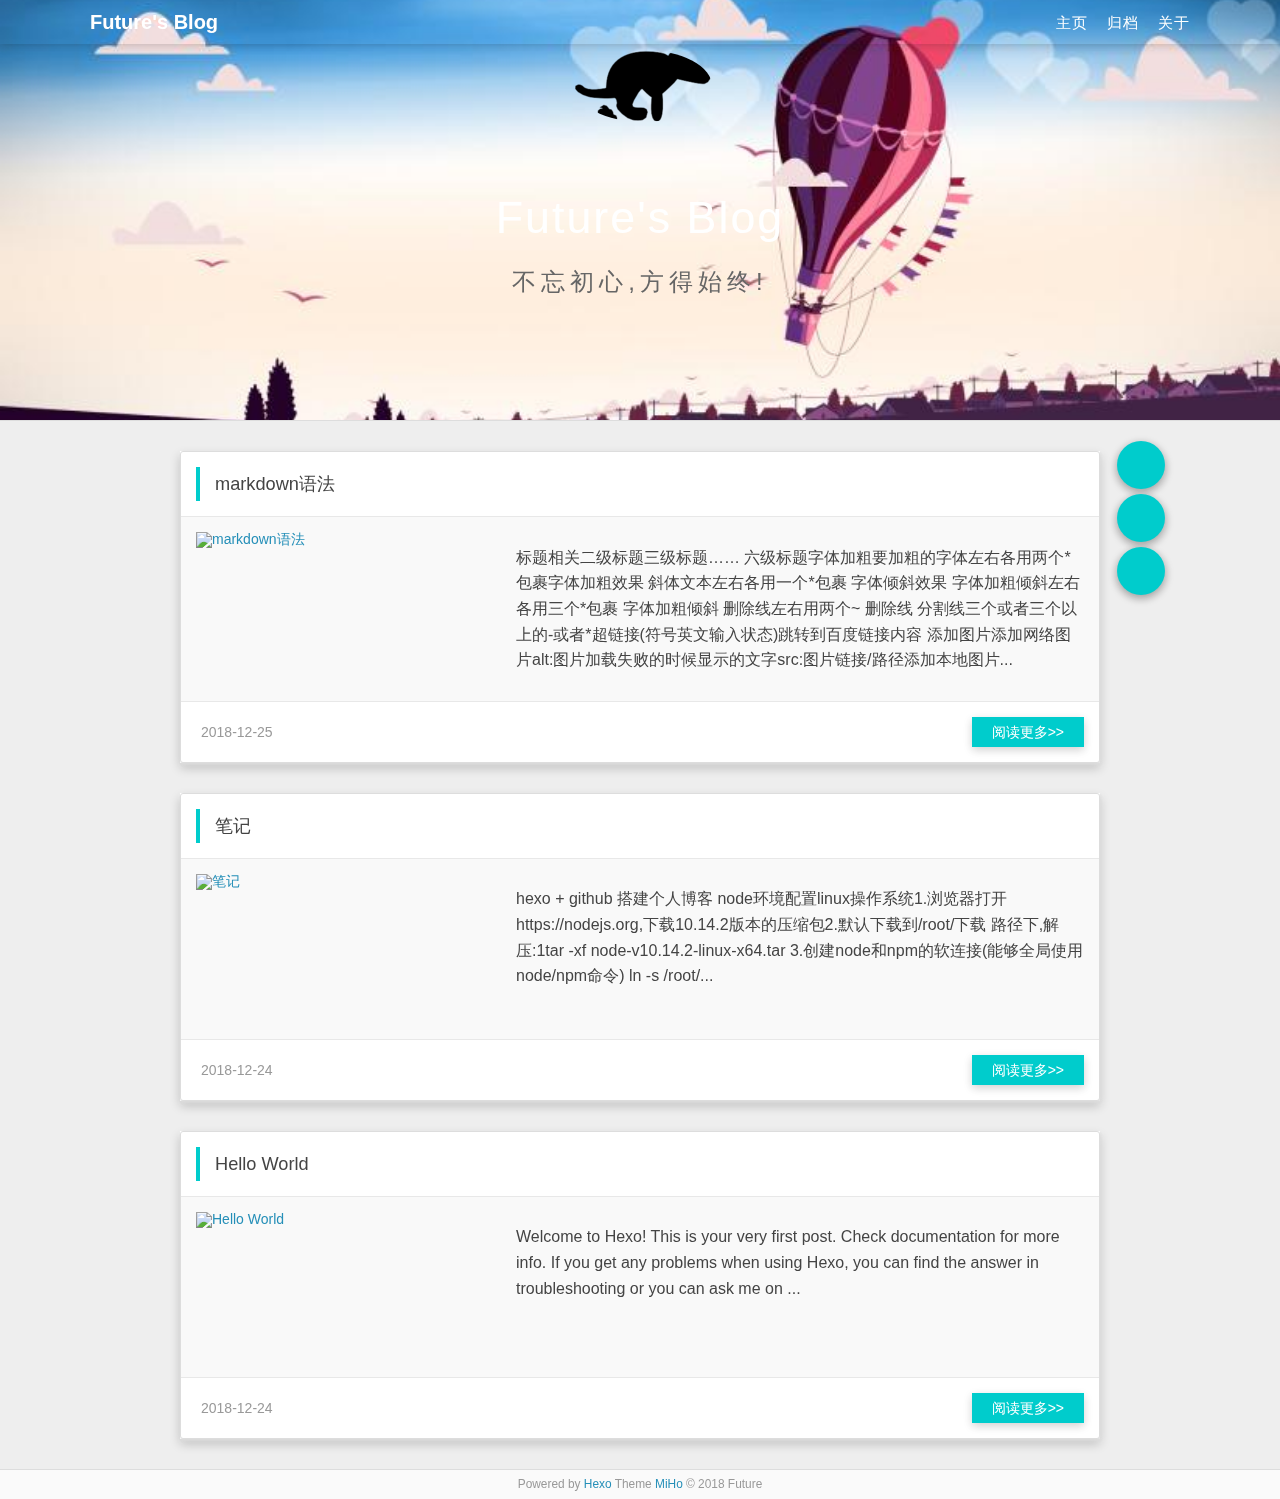
==== index.html @ 534ab24c "Site updated: 2018-12-25 15:49:04" ====
<!DOCTYPE html>
<html>
<head><meta name="generator" content="Hexo 3.8.0">
  <meta charset="utf-8">
  
  <title>Future的博客</title>
  <meta name="viewport" content="width=device-width, initial-scale=1, maximum-scale=1">
  
    <meta name="keywords" content="Future's Blog">
  
  <meta property="og:type" content="website">
<meta property="og:title" content="Future的博客">
<meta property="og:url" content="http://yoursite.com/index.html">
<meta property="og:site_name" content="Future的博客">
<meta property="og:locale" content="zh-CN">
<meta name="twitter:card" content="summary">
<meta name="twitter:title" content="Future的博客">
  
  
    <link rel="icon" href="/favicon.ico">
  
  <link href="//cdn.bootcss.com/font-awesome/4.7.0/css/font-awesome.min.css" rel="stylesheet" type="text/css">
  <link rel="stylesheet" href="/css/style.css">
  <script src="/js/pace.min.js"></script>
  

  
  

</head>
</html>
<body>
  <div id="container">
      <header id="header">
    <div id="banner"></div>
    <div id="header-outer">
        <div id="header-menu" class="header-menu-pos animated">
            <div class="header-menu-container">
                <a href="/" class="left">
                    <span class="site-title">Future&#39;s Blog</span>
                </a>
                <nav id="header-menu-nav" class="right">
                    
                    <a href="/">
                        <i class="fa fa-home"></i>
                        <span>主页</span>
                    </a>
                    
                    <a href="/archives">
                        <i class="fa fa-archive"></i>
                        <span>归档</span>
                    </a>
                    
                    <a href="/about">
                        <i class="fa fa-user"></i>
                        <span>关于</span>
                    </a>
                    
                </nav>
                <a class="mobile-header-menu-button">
                    <i class="fa fa-bars"></i>
                </a>
            </div>
        </div>
        <div id="header-row">
            <div id="logo">
                <a href="/">
                    <img src="/images/logo.png" alt="logo">
                </a>
            </div>
            <div class="header-info">
                <div id="header-title">
                    
                    <h2>
                        Future&#39;s Blog
                    </h2>
                    
                </div>
                <div id="header-description">
                    
                    <h3>
                        不忘初心,方得始终!
                    </h3>
                    
                </div>
            </div>
            <nav class="header-nav">
                <div class="social">
                    
                        <a title="Future" target="_blank" href="//Future.com">
                            <i class="fa fa-home fa-2x"></i></a>
                    
                        <a title="Github" target="_blank" href="//github.com/wongminho">
                            <i class="fa fa-github fa-2x"></i></a>
                    
                        <a title="Weibo" target="_blank" href="//weibo.com/WongMinHo">
                            <i class="fa fa-weibo fa-2x"></i></a>
                    
                        <a title="Twitter" target="_blank" href="//twitter.com/huangminhow">
                            <i class="fa fa-twitter fa-2x"></i></a>
                    
                </div>
            </nav>
        </div>
    </div>
</header>
      <div class="outer">
        <section id="main" class="body-wrap">
  
    <article id="post-markdown语法" class="article article-type-post" itemscope="" itemprop="blogPost">
  <div class="article-inner">
    
      <header class="article-header">
        
  
    <h1 itemprop="name">
      <a class="article-title" href="/2018/12/25/markdown语法/" target="_blank">markdown语法</a>
    </h1>
  

          
      </header>
    
    <div class="article-entry " itemprop="articleBody">
      
        <div class="article-img">
            <a href="/2018/12/25/markdown语法/" target="_blank">
                
                <img src="http://yoursite.com/images/banner.jpg" alt="markdown语法" title="markdown语法">
                
            </a>
        </div>
        <div class="article-feed">
            <p>
                标题相关二级标题三级标题……
六级标题字体加粗要加粗的字体左右各用两个*包裹字体加粗效果
斜体文本左右各用一个*包裹
字体倾斜效果
字体加粗倾斜左右各用三个*包裹
字体加粗倾斜
删除线左右用两个~
删除线
分割线三个或者三个以上的-或者*超链接(符号英文输入状态)跳转到百度链接内容
添加图片添加网络图片alt:图片加载失败的时候显示的文字src:图片链接/路径添加本地图片...
            </p>
        </div>
      
        
    </div>
    <footer class="article-footer">
        
        <ul class="article-footer-menu">
            
                <li><i class="fa fa-calendar"></i>2018-12-25</li>
            
            
        </ul>
        
            <a href="/2018/12/25/markdown语法/#more" class="article-more-link" target="_blank">阅读更多&gt;&gt;</a>
        
    </footer>
  </div>
</article>


  
    <article id="post-笔记" class="article article-type-post" itemscope="" itemprop="blogPost">
  <div class="article-inner">
    
      <header class="article-header">
        
  
    <h1 itemprop="name">
      <a class="article-title" href="/2018/12/24/笔记/" target="_blank">笔记</a>
    </h1>
  

          
      </header>
    
    <div class="article-entry " itemprop="articleBody">
      
        <div class="article-img">
            <a href="/2018/12/24/笔记/" target="_blank">
                
                <img src="http://yoursite.com/images/banner.jpg" alt="笔记" title="笔记">
                
            </a>
        </div>
        <div class="article-feed">
            <p>
                hexo + github 搭建个人博客
node环境配置linux操作系统1.浏览器打开https://nodejs.org,下载10.14.2版本的压缩包2.默认下载到/root/下载 路径下,解压:1tar -xf node-v10.14.2-linux-x64.tar
3.创建node和npm的软连接(能够全局使用node/npm命令)  ln -s /root/...
            </p>
        </div>
      
        
    </div>
    <footer class="article-footer">
        
        <ul class="article-footer-menu">
            
                <li><i class="fa fa-calendar"></i>2018-12-24</li>
            
            
        </ul>
        
            <a href="/2018/12/24/笔记/#more" class="article-more-link" target="_blank">阅读更多&gt;&gt;</a>
        
    </footer>
  </div>
</article>


  
    <article id="post-hello-world" class="article article-type-post" itemscope="" itemprop="blogPost">
  <div class="article-inner">
    
      <header class="article-header">
        
  
    <h1 itemprop="name">
      <a class="article-title" href="/2018/12/24/hello-world/" target="_blank">Hello World</a>
    </h1>
  

          
      </header>
    
    <div class="article-entry " itemprop="articleBody">
      
        <div class="article-img">
            <a href="/2018/12/24/hello-world/" target="_blank">
                
                <img src="http://yoursite.com/images/banner.jpg" alt="Hello World" title="Hello World">
                
            </a>
        </div>
        <div class="article-feed">
            <p>
                Welcome to Hexo! This is your very first post. Check documentation for more info. If you get any problems when using Hexo, you can find the answer in troubleshooting or you can ask me on ...
            </p>
        </div>
      
        
    </div>
    <footer class="article-footer">
        
        <ul class="article-footer-menu">
            
                <li><i class="fa fa-calendar"></i>2018-12-24</li>
            
            
        </ul>
        
            <a href="/2018/12/24/hello-world/#more" class="article-more-link" target="_blank">阅读更多&gt;&gt;</a>
        
    </footer>
  </div>
</article>


  

</section>
        
      </div>
      <footer id="footer">
  <div class="outer">
    <div id="footer-info" class="inner">
      
<p>
    <span id="busuanzi_container_site_uv" style="display:none">
        总访客数：<span id="busuanzi_value_site_uv"></span>
    </span>
    <span id="busuanzi_container_site_pv" style="display:none">
        总访问量：<span id="busuanzi_value_site_pv"></span>
    </span>
</p>


      <p>
        Powered by  <a href="http://hexo.io/" target="_blank">Hexo</a>
        Theme <a href="//github.com/wongminho/hexo-theme-miho" target="_blank">MiHo</a>
      &copy; 2018 Future<br>
      </p>
    </div>
  </div>
</footer>
    <script async src="//busuanzi.ibruce.info/busuanzi/2.3/busuanzi.pure.mini.js"></script>
<script src="//cdn.bootcss.com/jquery/3.2.1/jquery.min.js"></script>
<script>
  var mihoConfig = {
      root: "http://yoursite.com",
      animate: true,
      isHome: true,
      share: true,
      reward: 1
  }
</script>
<div class="sidebar">
    <div id="sidebar-search" title="Search">
        <i class="fa fa-search"></i>
    </div>
    <div id="sidebar-category" title="Categories">
        <i class="fa fa-book"></i>
    </div>
    <div id="sidebar-tag" title="Tags">
        <i class="fa fa-tags"></i>
    </div>
    <div id="sidebar-top">
        <span class="sidebar-top-icon"><i class="fa fa-angle-up"></i></span>
    </div>
</div>
<div class="sidebar-menu-box" id="sidebar-menu-box">
    <div class="sidebar-menu-box-container">
        <div id="sidebar-menu-box-categories">
            
        </div>
        <div id="sidebar-menu-box-tags">
            
        </div>
    </div>
    <a href="javascript:;" class="sidebar-menu-box-close">&times;</a>
</div>
<div class="mobile-header-menu-nav" id="mobile-header-menu-nav">
    <div class="mobile-header-menu-container">
        <span class="title">Menus</span>
        <ul class="mobile-header-menu-navbar">
            
            <li>
                <a href="/">
                    <i class="fa fa-home"></i><span>主页</span>
                </a>
            </li>
            
            <li>
                <a href="/archives">
                    <i class="fa fa-archive"></i><span>归档</span>
                </a>
            </li>
            
            <li>
                <a href="/about">
                    <i class="fa fa-user"></i><span>关于</span>
                </a>
            </li>
            
        </ul>
    </div>
    <div class="mobile-header-tag-container">
        <span class="title">Tags</span>
        <div id="mobile-header-container-tags">
            
        </div>
    </div>
</div>
<div class="search-wrap">
    <span class="search-close">&times;</span>
        <a href="javascript:;" class="header-icon waves-effect waves-circle waves-light" id="back">
            <i class="icon icon-lg icon-chevron-left"></i>
        </a>
        <input class="search-field" placeholder="Search..." id="keywords">
        <a id="search-submit" href="javascript:;">
            <i class="fa fa-search"></i>
        </a>
    <div class="search-container" id="search-container">
        <ul class="search-result" id="search-result">
        </ul>
    </div>
</div>

<div id="search-tpl">
    <li class="search-result-item">
        <a href="{url}" class="search-item-li">
            <span class="search-item-li-title" title="{title}">{title}</span>
        </a>
    </li>
</div>
<script src="/js/search.js"></script>
<script src="/js/main.js"></script>


  <script src="//cdn.bootcss.com/particles.js/2.0.0/particles.min.js"></script>
  <div id="particles"></div>
  <script src="/js/particles.js"></script>







  <link rel="stylesheet" href="//cdn.bootcss.com/animate.css/3.5.0/animate.min.css">
  <script src="//cdn.bootcss.com/scrollReveal.js/3.0.5/scrollreveal.js"></script>
  <script src="/js/animate.js"></script>


  </div>
</body>
</html>
---- css/style.css ----
body {
  width: 100%;
}
body:before,
body:after {
  content: "";
  display: table;
}
body:after {
  clear: both;
}
html,
body,
div,
span,
applet,
object,
iframe,
h1,
h2,
h3,
h4,
h5,
h6,
p,
blockquote,
pre,
a,
abbr,
acronym,
address,
big,
cite,
code,
del,
dfn,
em,
img,
ins,
kbd,
q,
s,
samp,
small,
strike,
strong,
sub,
sup,
tt,
var,
dl,
dt,
dd,
ol,
ul,
li,
fieldset,
form,
label,
legend,
table,
caption,
tbody,
tfoot,
thead,
tr,
th,
td {
  margin: 0;
  padding: 0;
  border: 0;
  outline: 0;
  font-weight: inherit;
  font-style: inherit;
  font-family: inherit;
  font-size: 100%;
  vertical-align: baseline;
}
body {
  line-height: 1;
  color: #000;
  background: #fff;
}
ol,
ul {
  list-style: none;
}
table {
  border-collapse: separate;
  border-spacing: 0;
  vertical-align: middle;
}
caption,
th,
td {
  text-align: left;
  font-weight: normal;
  vertical-align: middle;
}
a img {
  border: none;
}
input,
button {
  margin: 0;
  padding: 0;
}
input::-moz-focus-inner,
button::-moz-focus-inner {
  border: 0;
  padding: 0;
}
@font-face {
  font-family: FontAwesome;
  font-style: normal;
  font-weight: normal;
  src: url("fonts/fontawesome-webfont.eot?v=#4.0.3");
  src: url("fonts/fontawesome-webfont.eot?#iefix&v=#4.0.3") format("embedded-opentype"), url("fonts/fontawesome-webfont.woff?v=#4.0.3") format("woff"), url("fonts/fontawesome-webfont.ttf?v=#4.0.3") format("truetype"), url("fonts/fontawesome-webfont.svg#fontawesomeregular?v=#4.0.3") format("svg");
}
html,
body,
#container {
  height: 100%;
}
body {
  font-family: "Helvetica Neue", Helvetica, STHeiTi, Arial, sans-serif;
  background: #eee;
  font-size: 14px;
  -webkit-text-size-adjust: 100%;
  position: relative;
}
.outer {
  max-width: 920px;
  margin: 0 auto;
  padding: 0 20px;
}
.outer:before,
.outer:after {
  content: "";
  display: table;
}
.outer:after {
  clear: both;
}
.inner {
  display: inline;
  float: left;
  width: 97.77777777777777%;
  margin: 0 1.111111111111111%;
}
.left,
.alignleft {
  float: left;
}
.right,
.alignright {
  float: right;
}
.clear {
  clear: both;
}
#container {
  position: relative;
}
.mobile-nav-on {
  overflow: hidden;
}
.hide {
  display: none;
}
.show {
  display: block;
}
#wrap {
  height: 100%;
  width: 100%;
  position: absolute;
  top: 0;
  left: 0;
  -webkit-transition: 0.2s ease-out;
  transition: 0.2s ease-out;
  z-index: 1;
  background: #eee;
}
.mobile-nav-on #wrap {
  left: 280px;
}
#particles {
  width: 100%;
  height: 100%;
  position: fixed;
  top: 0;
  left: 0;
  z-index: -1;
  opacity: 0.8;
}
.article-date,
.article-category-link,
.archive-year,
.widget-title {
  text-decoration: none;
  text-transform: uppercase;
  letter-spacing: 2px;
  color: #999;
  margin-bottom: 1em;
  margin-left: 5px;
  line-height: 1em;
  text-shadow: 0 1px #fff;
  font-weight: bold;
}
.article-inner,
.archive-article-inner {
  background: #fff;
  box-shadow: 1px 2px 3px #ddd;
  border: 1px solid #ddd;
  border-radius: 3px;
}
.article-entry h1,
.widget h1 {
  font-size: 3rem;
}
.article-entry h2,
.widget h2,
#header-title h2 {
  font-size: 2.8rem;
}
.article-entry h3,
.widget h3,
#header-description h3 {
  font-size: 1.5rem;
}
.article-entry h4,
.widget h4,
#article-nav,
.article-nav-link-wrap {
  font-size: 1.2rem;
}
.article-entry h5,
.widget h5 {
  font-size: 1rem;
}
.article-entry h6,
.widget h6 {
  font-size: 1em;
}
.article-entry hr,
.widget hr {
  border: 1px dashed #ddd;
}
.article-entry strong,
.widget strong {
  font-weight: bold;
}
.article-entry em,
.widget em,
.article-entry cite,
.widget cite {
  font-style: italic;
}
.article-entry sup,
.widget sup,
.article-entry sub,
.widget sub {
  font-size: 0.75em;
  line-height: 0;
  position: relative;
  vertical-align: baseline;
}
.article-entry sup,
.widget sup {
  top: -0.5em;
}
.article-entry sub,
.widget sub {
  bottom: -0.2em;
}
.article-entry small,
.widget small {
  font-size: 0.85em;
}
.article-entry acronym,
.widget acronym,
.article-entry abbr,
.widget abbr {
  border-bottom: 1px dotted;
}
.article-entry ul,
.widget ul,
.article-entry ol,
.widget ol,
.article-entry dl,
.widget dl {
  margin: 0 20px;
  line-height: 1.6em;
}
.article-entry ul ul,
.widget ul ul,
.article-entry ol ul,
.widget ol ul,
.article-entry ul ol,
.widget ul ol,
.article-entry ol ol,
.widget ol ol {
  margin-top: 0;
  margin-bottom: 0;
}
.article-entry ul,
.widget ul {
  list-style: disc;
}
.article-entry ol,
.widget ol {
  list-style: decimal;
}
.article-entry dt,
.widget dt {
  font-weight: bold;
}
.article-footer-tags .color1,
.mobile-header-tag-container #mobile-header-container-tags .color1,
#sidebar-menu-box-tags .color1,
#sidebar-menu-box-categories .color1 {
  background: #0cc;
}
.article-footer-tags .color1:before,
.mobile-header-tag-container #mobile-header-container-tags .color1:before,
#sidebar-menu-box-tags .color1:before,
#sidebar-menu-box-categories .color1:before {
  border-right-color: #0cc;
}
.article-footer-tags .color2,
.mobile-header-tag-container #mobile-header-container-tags .color2,
#sidebar-menu-box-tags .color2,
#sidebar-menu-box-categories .color2 {
  background: #ee6252;
}
.article-footer-tags .color2:before,
.mobile-header-tag-container #mobile-header-container-tags .color2:before,
#sidebar-menu-box-tags .color2:before,
#sidebar-menu-box-categories .color2:before {
  border-right-color: #ee6252;
}
.article-footer-tags .color3,
.mobile-header-tag-container #mobile-header-container-tags .color3,
#sidebar-menu-box-tags .color3,
#sidebar-menu-box-categories .color3 {
  background: #4cae4c;
}
.article-footer-tags .color3:before,
.mobile-header-tag-container #mobile-header-container-tags .color3:before,
#sidebar-menu-box-tags .color3:before,
#sidebar-menu-box-categories .color3:before {
  border-right-color: #4cae4c;
}
.article-footer-tags .color4,
.mobile-header-tag-container #mobile-header-container-tags .color4,
#sidebar-menu-box-tags .color4,
#sidebar-menu-box-categories .color4 {
  background: #e23794;
}
.article-footer-tags .color4:before,
.mobile-header-tag-container #mobile-header-container-tags .color4:before,
#sidebar-menu-box-tags .color4:before,
#sidebar-menu-box-categories .color4:before {
  border-right-color: #e23794;
}
.article-footer-tags .color5,
.mobile-header-tag-container #mobile-header-container-tags .color5,
#sidebar-menu-box-tags .color5,
#sidebar-menu-box-categories .color5 {
  background: #f0ad4e;
}
.article-footer-tags .color5:before,
.mobile-header-tag-container #mobile-header-container-tags .color5:before,
#sidebar-menu-box-tags .color5:before,
#sidebar-menu-box-categories .color5:before {
  border-right-color: #f0ad4e;
}
.article-title,
.archive-article-header h1,
.archive-article-title,
.search-result .search-result-item {
  overflow: hidden;
  text-overflow: ellipsis;
  white-space: nowrap;
}
#header {
  height: 420px;
  position: relative;
  width: 100%;
  border-bottom: 1px solid #ddd;
  z-index: 1;
}
#header:before,
#header:after {
  content: "";
  position: absolute;
  left: 0;
  right: 0;
  height: 40px;
}
#header-outer {
  height: 100%;
  position: relative;
}
#header-inner {
  position: relative;
  overflow: hidden;
}
#banner {
  position: absolute;
  top: 0;
  left: 0;
  width: 100%;
  height: 100%;
  background: url("../images/banner.jpg") center #000;
  -webkit-background-size: cover;
  -moz-background-size: cover;
  background-size: cover;
  z-index: -1;
}
#header-row {
  padding-top: 50px;
  text-align: center;
}
#logo {
  width: 130px;
  height: 130px;
  margin: 0 auto;
}
#header-menu {
  position: fixed;
  box-shadow: rgba(14,14,14,0.26) 0px 0px 10px;
  height: 44px;
}
#header-menu .header-menu-container {
  max-width: 1100px;
  margin: 0 auto;
  line-height: 44px;
}
#header-menu .header-menu-container .site-title {
  font-size: 20px;
  display: inline-block;
  vertical-align: top;
  font-weight: 600;
  color: #fff;
  line-height: 44px;
  -webkit-transition: all 0.5s;
  transition: all 0.5s;
}
#header-menu .header-menu-container .site-title:hover {
  letter-spacing: 3px;
}
#header-menu .header-menu-container #header-menu-nav {
  color: #fff;
}
#header-menu .header-menu-container #header-menu-nav a {
  margin-left: 15px;
  text-decoration: none;
}
#header-menu .header-menu-container #header-menu-nav a i {
  color: #fff;
  font-size: 18px;
}
#header-menu .header-menu-container #header-menu-nav a span {
  color: #fff;
  font-size: 15px;
  letter-spacing: 1px;
  -webkit-transition: all 0.5s;
  transition: all 0.5s;
}
#header-menu .header-menu-container #header-menu-nav a span:hover {
  letter-spacing: 2px;
}
.animated {
  -webkit-animation-duration: 0.3s;
  -webkit-animation-duration: 0.3s;
  -moz-animation-duration: 0.3s;
  -ms-animation-duration: 0.3s;
  animation-duration: 0.3s;
  -webkit-animation-fill-mode: both;
  -webkit-animation-fill-mode: both;
  -moz-animation-fill-mode: both;
  -ms-animation-fill-mode: both;
  animation-fill-mode: both;
}
@-webkit-keyframes slideDown {
  0% {
    -webkit-transform: translateY(-70px);
  }
  100% {
    -webkit-transform: translateY(0);
  }
}
@-webkit-keyframes slideUp {
  0% {
    -webkit-transform: translateY(0);
  }
  100% {
    -webkit-transform: translateY(-70px);
  }
}
.slide-down {
  -webkit-animation-name: slideDown;
  -webkit-animation-name: slideDown;
  -moz-animation-name: slideDown;
  -ms-animation-name: slideDown;
  animation-name: slideDown;
}
.slide-up {
  -webkit-animation-name: slideUp;
  -webkit-animation-name: slideUp;
  -moz-animation-name: slideUp;
  -ms-animation-name: slideUp;
  animation-name: slideUp;
}
.header-menu-pos {
  top: 0;
  left: 0;
  width: 100%;
  z-index: 6;
  line-height: 1.7;
  background: none;
  border-width: initial;
  border-style: none;
  border-color: initial;
  -webkit-border-image: initial;
  -moz-border-image: initial;
  border-image: initial;
  -webkit-transition: background 0.5s;
  transition: background 0.5s;
}
#logo img {
  border-radius: 50%;
  -webkit-transition: all 1.6s;
  transition: all 1.6s;
  -webkit-transition: all 1.6s cubic-bezier(0.17, 0.67, 0.62, 1.22);
  -moz-transition: all 1.6s cubic-bezier(0.17, 0.67, 0.62, 1.22);
  -o-transition: all 1.6s cubic-bezier(0.17, 0.67, 0.62, 1.22);
  -ms-transition: all 1.6s cubic-bezier(0.17, 0.67, 0.62, 1.22);
}
#logo img:hover {
  -webkit-transform: rotate(360deg);
  -moz-transform: rotate(360deg);
  -ms-transform: rotate(360deg);
  transform: rotate(360deg);
  -ms-transform: rotate(360deg); /* IE 9 */
  -webkit-transform: rotate(360deg); /* Safari and Chrome */
}
.header-info {
  cursor: pointer;
  margin: 15px 0;
}
#header-title,
#header-description {
  font-weight: 100;
  margin-top: 15px;
}
#header-title {
  color: #fff;
  letter-spacing: 2px;
}
#header-title h2 {
  -webkit-transition: all 0.5s;
  transition: all 0.5s;
  font-weight: 400;
}
#header-title h2:hover {
  letter-spacing: 5px;
}
#header-description {
  width: 600px;
  margin: 20px auto;
  padding: 10px 0;
  color: #666;
  letter-spacing: 5px;
}
.header-nav {
  cursor: pointer;
  margin: 8px 0;
}
.header-nav .social {
  text-align: center;
}
.header-nav .social a {
  color: #696969;
  margin-right: 15px;
  -webkit-transition: 0.2s ease;
  transition: 0.2s ease;
  position: relative;
}
.header-nav .social a:hover {
  color: #0cc;
}
.header-nav .social a:hover:after {
  right: -50%;
  top: -41px;
  color: #fff;
  background: #0cc;
  font-size: 14px;
  content: attr(title);
  display: block;
  padding: 5px 15px;
  position: absolute;
  white-space: nowrap;
  border-radius: 2px;
  text-transform: uppercase;
  box-shadow: 0 0 2px rgba(0,0,0,0.2);
  z-index: 10;
}
.header-nav .social a:hover:before {
  top: -17px;
  right: 8px;
  border: solid;
  border-color: #0cc transparent;
  border-width: 5px 5px 0 5px;
  content: "";
  display: block;
  position: absolute;
  z-index: 20;
}
#subtitle-wrap {
  margin-top: 16px;
}
#main-nav {
  float: left;
  margin-left: -15px;
}
.nav-icon,
.main-nav-link {
  float: left;
  color: #fff;
  opacity: 0.6;
  text-decoration: none;
  text-shadow: 0 1px rgba(0,0,0,0.2);
  -webkit-transition: opacity 0.2s;
  transition: opacity 0.2s;
  display: block;
  padding: 20px 15px;
}
.nav-icon:hover,
.main-nav-link:hover {
  opacity: 1;
}
.nav-icon {
  font-family: FontAwesome;
  text-align: center;
  font-size: 14px;
  width: 14px;
  height: 14px;
  padding: 20px 15px;
  position: relative;
  cursor: pointer;
}
.main-nav-link {
  font-weight: 300;
  letter-spacing: 1px;
}
@media screen and (max-width: 760px) {
  .main-nav-link {
    display: none;
  }
}
#main-nav-toggle {
  display: none;
}
#main-nav-toggle:before {
  content: "\f0c9";
}
@media screen and (max-width: 760px) {
  #main-nav-toggle {
    display: block;
  }
}
#sub-nav {
  float: right;
  margin-right: -15px;
}
#nav-rss-link:before {
  content: "\f09e";
}
#nav-search-btn:before {
  content: "\f002";
}
#search-form-wrap {
  position: absolute;
  top: 15px;
  width: 150px;
  height: 30px;
  right: -150px;
  opacity: 0;
  -webkit-transition: 0.2s ease-out;
  transition: 0.2s ease-out;
}
#search-form-wrap.on {
  opacity: 1;
  right: 0;
}
@media screen and (max-width: 760px) {
  #search-form-wrap {
    width: 100%;
    right: -100%;
  }
}
.search-form {
  position: absolute;
  top: 0;
  left: 0;
  right: 0;
  background: #fff;
  padding: 5px 15px;
  border-radius: 15px;
  box-shadow: 0 0 10px rgba(0,0,0,0.3);
}
.search-form-input {
  border: none;
  background: none;
  color: #444;
  width: 100%;
  font: 13px "Helvetica Neue", Helvetica, Arial, sans-serif;
  outline: none;
}
.search-form-input::-webkit-search-results-decoration,
.search-form-input::-webkit-search-cancel-button {
  -webkit-appearance: none;
}
.search-form-submit {
  position: absolute;
  top: 50%;
  right: 10px;
  margin-top: -7px;
  font: 13px FontAwesome;
  border: none;
  background: none;
  color: #bbb;
  cursor: pointer;
}
.search-form-submit:hover,
.search-form-submit:focus {
  color: #777;
}
.mobile-header-menu-button {
  display: none;
}
@-moz-keyframes slideDown {
  0% {
    -webkit-transform: translateY(-70px);
    -webkit-transform: translateY(-70px);
    -moz-transform: translateY(-70px);
    -ms-transform: translateY(-70px);
    transform: translateY(-70px);
  }
  100% {
    -webkit-transform: translateY(0);
    -webkit-transform: translateY(0);
    -moz-transform: translateY(0);
    -ms-transform: translateY(0);
    transform: translateY(0);
  }
}
@-webkit-keyframes slideDown {
  0% {
    -webkit-transform: translateY(-70px);
    -webkit-transform: translateY(-70px);
    -moz-transform: translateY(-70px);
    -ms-transform: translateY(-70px);
    transform: translateY(-70px);
  }
  100% {
    -webkit-transform: translateY(0);
    -webkit-transform: translateY(0);
    -moz-transform: translateY(0);
    -ms-transform: translateY(0);
    transform: translateY(0);
  }
}
@-o-keyframes slideDown {
  0% {
    -webkit-transform: translateY(-70px);
    -webkit-transform: translateY(-70px);
    -moz-transform: translateY(-70px);
    -ms-transform: translateY(-70px);
    transform: translateY(-70px);
  }
  100% {
    -webkit-transform: translateY(0);
    -webkit-transform: translateY(0);
    -moz-transform: translateY(0);
    -ms-transform: translateY(0);
    transform: translateY(0);
  }
}
@keyframes slideDown {
  0% {
    -webkit-transform: translateY(-70px);
    -webkit-transform: translateY(-70px);
    -moz-transform: translateY(-70px);
    -ms-transform: translateY(-70px);
    transform: translateY(-70px);
  }
  100% {
    -webkit-transform: translateY(0);
    -webkit-transform: translateY(0);
    -moz-transform: translateY(0);
    -ms-transform: translateY(0);
    transform: translateY(0);
  }
}
@-moz-keyframes slideUp {
  0% {
    -webkit-transform: translateY(0);
    -webkit-transform: translateY(0);
    -moz-transform: translateY(0);
    -ms-transform: translateY(0);
    transform: translateY(0);
  }
  100% {
    -webkit-transform: translateY(-70px);
    -webkit-transform: translateY(-70px);
    -moz-transform: translateY(-70px);
    -ms-transform: translateY(-70px);
    transform: translateY(-70px);
  }
}
@-webkit-keyframes slideUp {
  0% {
    -webkit-transform: translateY(0);
    -webkit-transform: translateY(0);
    -moz-transform: translateY(0);
    -ms-transform: translateY(0);
    transform: translateY(0);
  }
  100% {
    -webkit-transform: translateY(-70px);
    -webkit-transform: translateY(-70px);
    -moz-transform: translateY(-70px);
    -ms-transform: translateY(-70px);
    transform: translateY(-70px);
  }
}
@-o-keyframes slideUp {
  0% {
    -webkit-transform: translateY(0);
    -webkit-transform: translateY(0);
    -moz-transform: translateY(0);
    -ms-transform: translateY(0);
    transform: translateY(0);
  }
  100% {
    -webkit-transform: translateY(-70px);
    -webkit-transform: translateY(-70px);
    -moz-transform: translateY(-70px);
    -ms-transform: translateY(-70px);
    transform: translateY(-70px);
  }
}
@keyframes slideUp {
  0% {
    -webkit-transform: translateY(0);
    -webkit-transform: translateY(0);
    -moz-transform: translateY(0);
    -ms-transform: translateY(0);
    transform: translateY(0);
  }
  100% {
    -webkit-transform: translateY(-70px);
    -webkit-transform: translateY(-70px);
    -moz-transform: translateY(-70px);
    -ms-transform: translateY(-70px);
    transform: translateY(-70px);
  }
}
.body-wrap {
  margin-bottom: 30px;
  min-height: calc(100vh - 530px);
}
.article {
  margin: 30px 0;
  background: #fff;
  border-radius: 0;
  box-shadow: 0 5px 10px rgba(0,0,0,0.2);
}
.article-inner {
  overflow: inherit;
}
.article-date {
  float: left;
}
.article-category {
  float: left;
  line-height: 1em;
  color: #ccc;
  text-shadow: 0 1px #fff;
  margin-left: 8px;
}
.article-category:before {
  content: "\2022";
}
.article-category-link {
  margin: 0 12px 1em;
}
.article-header {
  padding: 15px;
  position: relative;
}
.article-title {
  display: block;
  padding: 7px 80px 7px 15px;
  border-left: 4px solid #0cc;
  text-decoration: none;
  font-size: 1.3em;
  color: #444;
  line-height: 1.1em;
  -webkit-transition: all 0.3s;
  transition: all 0.3s;
}
.article-title:hover {
  color: #0cc;
  padding-left: 8px;
}
.article-header .header-cate {
  background: #0cc;
  position: absolute;
  display: inline-block;
  padding: 8px;
  text-align: center;
  color: #fff;
  top: 16px;
  right: -10px;
  box-shadow: 0 1px 2px rgba(0,0,0,0.3);
}
.article-header .header-cate a {
  text-decoration: none;
  color: #fff;
}
.article-header .header-cate:after {
  position: absolute;
  content: "";
  top: 30px;
  right: 0;
  border-bottom: 10px solid transparent;
  border-left: 10px solid #099;
}
.article-entry {
  position: relative;
  padding: 15px;
  background: #f9f9f9;
  border-top: 1px solid #e8e8e8;
  border-bottom: 1px solid #e8e8e8;
  color: #444;
}
.article-entry:before,
.article-entry:after {
  content: "";
  display: table;
}
.article-entry:after {
  clear: both;
}
.article-entry p,
.article-entry table {
  line-height: 1.6em;
  font-size: 1rem;
  margin: 0.8em 0;
  word-wrap: break-word;
}
.article-entry h4,
.article-entry h5,
.article-entry h6 {
  font-weight: bold;
}
.article-entry h1,
.article-entry h2,
.article-entry h3 {
  padding-bottom: 5px;
  border-bottom: 1px solid #ddd;
}
.article-entry h1,
.article-entry h2,
.article-entry h3,
.article-entry h4,
.article-entry h5,
.article-entry h6 {
  line-height: 1.1em;
  margin: 1.1em 0;
}
.article-entry a {
  color: #258fb8;
  text-decoration: none;
}
.article-entry a:hover {
  text-decoration: underline;
}
.article-entry ol,
.article-entry dl {
  margin-top: 0.8em;
  margin-bottom: 0.8em;
  font-size: 16px;
}
.article-entry p img,
.article-entry p video {
  max-width: 100%;
  height: auto;
  display: block;
  margin: auto;
  box-shadow: 0 0 30px #ccc;
  -moz-box-shadow: 0 0 30px #ccc;
  -webkit-box-shadow: 0 0 30px #ccc;
}
.article-entry iframe {
  border: none;
}
.article-entry table {
  width: 100%;
  border-collapse: collapse;
  border-spacing: 0;
  border: 1px solid #ddd;
}
.article-entry table thead th {
  background: #f1f1f1;
  text-align: center;
  border: 1px solid #ddd;
  padding: 15px 0;
}
.article-entry table th {
  font-weight: bold;
}
.article-entry table td {
  border: 1px solid #ddd;
  vertical-align: middle;
  padding: 15px 0;
  text-align: center;
}
.article-entry center {
  font-size: 1rem;
}
.article-entry blockquote {
  position: relative;
  padding: 1px 20px;
  border-left: 4px solid #0cc;
  color: #6e6e6e;
  background: #f5f5f5;
  font-size: 14px;
  border-radius: 0 2px 2px 0;
  margin: 10px 0;
}
.article-entry blockquote footer {
  font-size: 14px;
  margin: 1.6em 0;
  font-family: "Helvetica Neue", Helvetica, Arial, sans-serif;
}
.article-entry blockquote footer cite:before {
  content: "—";
  padding: 0 0.5em;
}
.article-entry .pullquote {
  text-align: left;
  width: 45%;
  margin: 0;
}
.article-entry .pullquote.left {
  margin-left: 0.5em;
  margin-right: 1em;
}
.article-entry .pullquote.right {
  margin-right: 0.5em;
  margin-left: 1em;
}
.article-entry .caption {
  color: #999;
  display: block;
  font-size: 0.9em;
  margin-top: 0.5em;
  position: relative;
  text-align: center;
}
.article-entry .video-container {
  position: relative;
  padding-top: 56.25%;
  height: 0;
  overflow: hidden;
}
.article-entry .video-container iframe,
.article-entry .video-container object,
.article-entry .video-container embed {
  position: absolute;
  top: 0;
  left: 0;
  width: 100%;
  height: 100%;
  margin-top: 0;
}
.article-entry .article-img {
  float: left;
  width: 300px;
  height: 150px;
  overflow: hidden;
}
.article-entry .article-img a {
  cursor: pointer;
}
.article-entry .article-img img {
  width: 100%;
  height: 150px;
  -webkit-transition: 0.8s all;
  transition: 0.8s all;
  -moz-transition: 0.8s all;
  -webkit-transition: 0.8s all;
  -o-transition: 0.8s all;
}
.article-entry .article-img img:hover {
  -webkit-transform: scale(1.5);
  -moz-transform: scale(1.5);
  -ms-transform: scale(1.5);
  transform: scale(1.5);
  -ms-transform: scale(1.5);
  -moz-transform: scale(1.5);
  -webkit-transform: scale(1.5);
  -o-transform: scale(1.5);
}
.article-entry .article-feed {
  margin-left: 320px;
}
.article-entry .article-tags {
  position: absolute;
  left: 315px;
  bottom: 15px;
}
.article-entry .article-tags ul a {
  text-decoration: none;
  display: inline-block;
  margin-right: 5px;
  padding: 0 5px;
  border: 1px solid #0cc;
  font-size: 12px;
  color: #0cc;
  cursor: pointer;
}
.article-entry .article-tags ul a:hover {
  background: #0cc;
  color: #fff;
}
.article-more-link {
  float: right;
  padding: 8px 20px;
  border: 0;
  border-radius: 0;
  background: #0cc;
  box-shadow: 0 3px 10px rgba(0,0,0,0.06), 0 3px 10px rgba(0,0,0,0.13);
  -webkit-transition: all 0.1s;
  transition: all 0.1s;
  display: inline-block;
  line-height: 1em;
  cursor: pointer;
  color: #fff !important;
}
.article-more-link:hover {
  opacity: 0.8;
  box-shadow: 0 4px 10px rgba(0,0,0,0.09), 0 4px 10px rgba(0,0,0,0.17);
  text-shadow: 0 1px #1e7293;
}
.article-footer {
  font-size: 1em;
  line-height: 1.6em;
  padding: 15px;
  position: relative;
}
.article-footer:before,
.article-footer:after {
  content: "";
  display: table;
}
.article-footer:after {
  clear: both;
}
.article-footer a {
  color: #999;
  text-decoration: none;
}
.article-footer a:hover {
  color: #444;
}
.article-footer .article-footer-menu {
  float: left;
  margin-top: 3px;
  height: 25px;
  line-height: 25px;
}
.article-footer .article-footer-menu li {
  display: inline-block;
  margin-right: 20px;
  color: #999;
}
.article-footer .article-footer-menu li i {
  margin-right: 5px;
}
.article-footer-tags {
  display: inline-block;
}
.article-footer-tags a {
  color: #fff;
  display: inline-block;
  text-decoration: none;
  font-weight: normal;
  height: 18px;
  line-height: 18px;
  padding: 0 5px 0 10px;
  position: relative;
  border-radius: 0 5px 5px 0;
  margin: 5px 10px 5px 8px;
}
.article-footer-tags a:hover {
  opacity: 0.8;
  color: #fff;
}
.article-footer-tags a:before {
  content: " ";
  width: 0px;
  height: 0px;
  position: absolute;
  top: 0;
  left: -18px;
  border: 9px solid transparent;
}
.article-footer-tags a:after {
  content: " ";
  width: 4px;
  height: 4px;
  background-color: #fff;
  border-radius: 4px;
  box-shadow: 0px 0px 0px 1px rgba(0,0,0,0.3);
  position: absolute;
  top: 7px;
  left: 2px;
}
.article-tag-list-item {
  float: left;
  margin-right: 10px;
}
.article-tag-list-link:before {
  content: "#";
}
.article-comment-link {
  float: right;
}
.article-comment-link:before {
  content: "\f075";
  font-family: FontAwesome;
  padding-right: 8px;
}
.article-share-link {
  cursor: pointer;
  float: right;
  margin-left: 20px;
}
.article-share-link:before {
  content: "\f064";
  font-family: FontAwesome;
  padding-right: 6px;
}
#article-nav {
  position: relative;
}
#article-nav:before,
#article-nav:after {
  content: "";
  display: table;
}
#article-nav:after {
  clear: both;
}
@media screen and (min-width: 768px) {
  #article-nav {
    margin: 30px 0;
  }
}
.article-nav-link-wrap {
  text-decoration: none;
  text-shadow: 0 1px #fff;
  color: #444;
  -webkit-box-sizing: border-box;
  -moz-box-sizing: border-box;
  box-sizing: border-box;
  margin-top: 30px;
  text-align: center;
  display: block;
}
.article-nav-link-wrap:hover {
  color: #0cc;
}
@media screen and (min-width: 768px) {
  .article-nav-link-wrap {
    margin-top: 0;
  }
}
@media screen and (min-width: 768px) {
  #article-nav-newer {
    float: left;
    text-align: left;
    padding-right: 20px;
    width: 50%;
  }
}
@media screen and (min-width: 768px) {
  #article-nav-older {
    float: right;
    text-align: right;
    padding-left: 20px;
    width: 50%;
  }
}
.article-nav-caption {
  text-transform: uppercase;
  letter-spacing: 2px;
  color: #ddd;
  line-height: 1em;
  font-weight: bold;
}
#article-nav-newer .article-nav-caption {
  margin-right: -2px;
}
.article-nav-title {
  display: inline-block;
  width: 90%;
}
.article-share-box {
  position: absolute;
  display: none;
  background: #fff;
  box-shadow: 1px 2px 10px rgba(0,0,0,0.2);
  border-radius: 3px;
  margin-left: -145px;
  overflow: hidden;
  z-index: 1;
}
.article-share-box.on {
  display: block;
}
.article-share-input {
  width: 100%;
  background: none;
  -webkit-box-sizing: border-box;
  -moz-box-sizing: border-box;
  box-sizing: border-box;
  font: 14px "Helvetica Neue", Helvetica, Arial, sans-serif;
  padding: 0 15px;
  color: #444;
  outline: none;
  border: 1px solid #ddd;
  border-radius: 3px 3px 0 0;
  height: 36px;
  line-height: 36px;
}
.article-share-links {
  background: #eee;
}
.article-share-links:before,
.article-share-links:after {
  content: "";
  display: table;
}
.article-share-links:after {
  clear: both;
}
.article-share-twitter,
.article-share-facebook,
.article-share-pinterest,
.article-share-google {
  width: 50px;
  height: 36px;
  display: block;
  float: left;
  position: relative;
  color: #999;
  text-shadow: 0 1px #fff;
}
.article-share-twitter:before,
.article-share-facebook:before,
.article-share-pinterest:before,
.article-share-google:before {
  font-size: 20px;
  font-family: FontAwesome;
  width: 20px;
  height: 20px;
  position: absolute;
  top: 50%;
  left: 50%;
  margin-top: -10px;
  margin-left: -10px;
  text-align: center;
}
.article-share-twitter:hover,
.article-share-facebook:hover,
.article-share-pinterest:hover,
.article-share-google:hover {
  color: #fff;
}
.article-share-twitter:before {
  content: "\f099";
}
.article-share-twitter:hover {
  background: #00aced;
  text-shadow: 0 1px #008abe;
}
.article-share-facebook:before {
  content: "\f09a";
}
.article-share-facebook:hover {
  background: #3b5998;
  text-shadow: 0 1px #2f477a;
}
.article-share-pinterest:before {
  content: "\f0d2";
}
.article-share-pinterest:hover {
  background: #cb2027;
  text-shadow: 0 1px #a21a1f;
}
.article-share-google:before {
  content: "\f0d5";
}
.article-share-google:hover {
  background: #dd4b39;
  text-shadow: 0 1px #be3221;
}
.article-gallery {
  background: #000;
  position: relative;
}
.article-gallery-photos {
  position: relative;
  overflow: hidden;
}
.article-gallery-img {
  display: none;
  max-width: 100%;
}
.article-gallery-img:first-child {
  display: block;
}
.article-gallery-img.loaded {
  position: absolute;
  display: block;
}
.article-gallery-img img {
  display: block;
  max-width: 100%;
  margin: 0 auto;
}
.post-toc-pos {
  z-index: 999;
  bottom: 77%;
  left: calc(50% - 660px);
  position: fixed;
}
.post-toc-pos .post-article {
  float: left;
  width: 80%;
  padding-right: 30px;
}
.post-toc-not-top {
  -webkit-transition: opacity 0.5s ease-in-out;
  -webkit-transition: opacity 0.5s;
  transition: opacity 0.5s;
  opacity: 1;
}
.post-toc-top {
  -webkit-transition: opacity 0.5s ease-in-out;
  -webkit-transition: opacity 0.5s;
  transition: opacity 0.5s;
  opacity: 0;
}
.post-toc-wrap {
  position: fixed;
  border-radius: 3px;
  width: 200px;
  max-height: 400px;
  color: #313131;
}
.post-toc-wrap.fixed {
  top: 20px;
  bottom: 140px;
  overflow-y: auto;
}
.post-toc-wrap ol,
.post-toc-wrap ul {
  list-style: none;
  margin: 0;
  position: relative;
}
.post-toc-wrap h4 {
  font-size: 15px;
  font-weight: 600;
  color: #727272;
  text-align: center;
  line-height: 20px;
}
.post-toc-wrap > ol {
  border-left: 1px solid #ddd;
}
.post-toc-wrap > ol > li {
  margin: 0;
  padding-left: 0;
  list-style: none;
}
.post-toc-wrap > ol > li:before {
  position: relative;
  top: 0;
  left: -4px;
  display: inline-block;
  width: 7px;
  height: 7px;
  content: '';
  border-radius: 50%;
  background-color: #0cc;
}
.post-toc-child {
  padding-left: 10px;
}
.post-toc-child li {
  color: #5f5f5f;
}
.post-toc {
  display: inline-block;
  padding: 0;
  font-size: 13px;
}
.post-toc .post-toc-item {
  position: relative;
}
.post-toc-link {
  position: relative;
  z-index: 2;
  padding: 3px 10px;
  line-height: 1.5rem;
  color: inherit;
  word-break: break-all;
  text-decoration: none;
}
.post-toc-link:hover {
  opacity: 0.8;
  color: #0cc;
}
.post-toc-link:before,
.post-toc-link:after {
  content: "";
  position: absolute;
  z-index: 1;
  top: 0;
  right: 0;
  width: 100%;
  height: 100%;
}
.post-copyright {
  margin: 30px 0;
  font-size: 14px;
}
.post-copyright .content {
  margin-bottom: 1em;
  padding: 10px 0 30px 20px;
  word-break: break-all;
  color: #727272;
  background: #f0ffff;
  border-radius: 10px;
}
.post-copyright .content p {
  font-size: 14px;
  line-height: 1rem;
}
.post-copyright footer {
  float: right;
}
.post-copyright footer a {
  position: relative;
  display: block;
  overflow: hidden;
  padding: 0 16px 0 35px;
  height: 28px;
  line-height: 28px;
  color: #727272;
  background: #f0ffff;
  border-radius: 14px;
}
.post-copyright footer a:hover {
  text-decoration: none;
}
.post-copyright footer img {
  position: absolute;
  top: 0;
  left: 0;
  width: 28px;
  height: 28px;
  border-radius: 50%;
}
#comments {
  background: #fff;
  box-shadow: 1px 2px 3px #ddd;
  padding: 15px;
  border: 1px solid #ddd;
  border-radius: 3px;
  margin: 30px 0;
}
#comments a {
  color: #258fb8;
}
.nt-list {
  display: none;
}
.archives-wrap {
  margin: 30px 0;
}
.archives:before,
.archives:after {
  content: "";
  display: table;
}
.archives:after {
  clear: both;
}
.archive-year-wrap {
  margin-bottom: 1em;
}
.archives {
  -webkit-column-gap: 10px;
  -moz-column-gap: 10px;
  column-gap: 10px;
}
@media screen and (min-width: 480px) and (max-width: 767px) {
  .archives {
    -webkit-column-count: 2;
    -moz-column-count: 2;
    column-count: 2;
  }
}
@media screen and (min-width: 768px) {
  .archives {
    -webkit-column-count: 2;
    -moz-column-count: 2;
    column-count: 2;
  }
}
.archive-article {
  -webkit-column-break-inside: avoid;
  page-break-inside: avoid;
  overflow: hidden;
  break-inside: avoid-column;
}
.archive-article-inner {
  padding: 10px;
  margin-bottom: 15px;
}
.archive-article-title {
  text-decoration: none;
  color: #444;
  -webkit-transition: color 0.2s;
  transition: color 0.2s;
  line-height: 1.6em;
  font-size: 18px;
}
.archive-article-title:hover {
  color: #0cc;
}
.archive-article-footer {
  margin-top: 1em;
}
.archive-article-date {
  color: #999;
  text-decoration: none;
  font-size: 1em;
  line-height: 1em;
  margin-bottom: 0.5em;
  display: block;
}
.archive-post-footer {
  margin: 5px -10px 0 -10px;
  padding: 5px 10px 0 10px;
  border-top: 1px solid #e8e8e8;
}
#page-nav {
  margin: 30px auto;
  border-radius: 3px;
  text-align: center;
  color: #727272;
  overflow: hidden;
}
#page-nav:before,
#page-nav:after {
  content: "";
  display: table;
}
#page-nav:after {
  clear: both;
}
#page-nav a,
#page-nav span {
  padding: 10px 15px;
  line-height: 1;
  height: 2ex;
  margin-right: 5px;
  border-radius: 3px;
}
#page-nav a {
  color: #999;
  text-decoration: none;
}
#page-nav a:hover {
  color: #fff;
  background: #0cc;
}
#page-nav .page-number {
  display: inline-block;
}
@media screen and (max-width: 760px) {
  #page-nav .page-number {
    display: none;
  }
}
#page-nav .current {
  font-weight: bold;
  color: #fff;
  background: #0cc;
}
#page-nav .space {
  color: #ddd;
}
#footer {
  background: rgba(255,255,255,0.7);
  padding: 5px 0;
  border-top: 1px solid #ddd;
  color: #999;
}
#footer a {
  color: #258fb8;
  text-decoration: none;
}
#footer a:hover {
  text-decoration: underline;
}
#footer-info {
  line-height: 1.6em;
  font-size: 0.85em;
  text-align: center;
}
.article-entry pre,
.article-entry .highlight {
  background: #f6f8fa;
  margin: 8px -15px;
  padding: 15px 15px;
  border-style: solid;
  border-color: #ddd;
  border-width: 1px 0;
  overflow: auto;
  color: #24292e;
  line-height: 22.400000000000002px;
}
.article-entry .highlight .gutter pre,
.article-entry .gist .gist-file .gist-data .line-numbers {
  color: #666;
  font-size: 0.85em;
}
.article-entry pre,
.article-entry code {
  font-family: "Source Code Pro", Consolas, Monaco, Menlo, Consolas, monospace;
  font-size: 1em;
}
.article-entry code {
  color: #c7254e;
  line-height: 1;
  margin: 0 4px;
  font-size: 85%;
  padding: 2px 4px;
  border: 1px solid #eee;
  border-radius: 2px;
  word-wrap: break-word;
  background-color: #f9f2f4;
}
.article-entry .code {
  font: 14px "SFMono-Regular", Consolas, "Liberation Mono", Menlo, Courier, monospace;
}
.article-entry pre code {
  background: none;
  text-shadow: none;
  padding: 0;
}
.article-entry .highlight pre {
  border: none;
  margin: 0;
  padding: 0;
}
.article-entry .highlight table {
  margin: 0;
  width: auto;
  border-collapse: collapse;
  border-spacing: 0;
  border: none;
}
.article-entry .highlight th {
  font-weight: bold;
  border-bottom: 3px solid #ddd;
  padding-bottom: 0.5em;
}
.article-entry .highlight td {
  border: none;
  padding: 0;
  text-align: left;
}
.article-entry .highlight figcaption {
  font-size: 0.85em;
  color: #675f5f;
  line-height: 1em;
  margin-bottom: 1em;
}
.article-entry .highlight figcaption:before,
.article-entry .highlight figcaption:after {
  content: "";
  display: table;
}
.article-entry .highlight figcaption:after {
  clear: both;
}
.article-entry .highlight figcaption a {
  float: right;
}
.article-entry .highlight .gutter pre {
  text-align: right;
  padding-right: 20px;
}
.article-entry .highlight .line {
  height: 22.400000000000002px;
}
.article-entry .highlight .line.marked {
  background: #515151;
}
.article-entry .gist {
  margin: 0 -15px;
  border-style: solid;
  border-color: #ddd;
  border-width: 1px 0;
  background: #f6f8fa;
  padding: 15px 15px 15px 0;
}
.article-entry .gist .gist-file {
  border: none;
  font-family: "Source Code Pro", Consolas, Monaco, Menlo, Consolas, monospace;
  margin: 0;
}
.article-entry .gist .gist-file .gist-data {
  background: none;
  border: none;
}
.article-entry .gist .gist-file .gist-data .line-numbers {
  background: none;
  border: none;
  padding: 0 20px 0 0;
}
.article-entry .gist .gist-file .gist-data .line-data {
  padding: 0 !important;
}
.article-entry .gist .gist-file .highlight {
  margin: 0;
  padding: 0;
  border: none;
}
.article-entry .gist .gist-file .gist-meta {
  background: #f6f8fa;
  color: #675f5f;
  font: 0.85em "Helvetica Neue", Helvetica, Arial, sans-serif;
  text-shadow: 0 0;
  padding: 0;
  margin-top: 1em;
  margin-left: 15px;
}
.article-entry .gist .gist-file .gist-meta a {
  color: #258fb8;
  font-weight: normal;
}
.article-entry .gist .gist-file .gist-meta a:hover {
  text-decoration: underline;
}
pre .comment,
pre .title {
  color: #675f5f;
}
pre .variable,
pre .attribute,
pre .tag,
pre .regexp,
pre .ruby .constant,
pre .xml .tag .title,
pre .xml .pi,
pre .xml .doctype,
pre .html .doctype,
pre .css .id,
pre .css .class,
pre .css .pseudo {
  color: #f2777a;
}
pre .number,
pre .preprocessor,
pre .built_in,
pre .literal,
pre .params,
pre .constant {
  color: #f99157;
}
pre .class,
pre .ruby .class .title,
pre .css .rules .attribute {
  color: #5fb15f;
}
pre .string,
pre .value,
pre .inheritance,
pre .header,
pre .ruby .symbol,
pre .xml .cdata {
  color: #5fb15f;
}
pre .css .hexcolor {
  color: #6cc;
}
pre .function,
pre .python .decorator,
pre .python .title,
pre .ruby .function .title,
pre .ruby .title .keyword,
pre .perl .sub,
pre .javascript .title,
pre .coffeescript .title {
  color: #69c;
}
pre .keyword,
pre .javascript .function {
  color: #a95aa9;
}
@media screen and (max-width: 760px) {
  #header {
    height: 150px;
  }
  #header-row {
    padding-top: 0;
  }
  #logo {
    width: 100px;
    height: 100px;
  }
  #logo img {
    width: 100px;
    height: 100px;
    -webkit-transform: scale(0.8);
    -moz-transform: scale(0.8);
    -ms-transform: scale(0.8);
    transform: scale(0.8);
    -ms-transform: scale(0.8);
    -moz-transform: scale(0.8);
    -webkit-transform: scale(0.8);
    -o-transform: scale(0.8);
  }
  .header-info {
    display: none;
  }
  #header-title {
    display: none;
  }
  #header-title h2 {
    font-size: 1em;
    color: #999;
  }
  #header-description {
    display: none;
  }
  .header-nav {
    margin: 0 auto;
  }
  #mobile-nav {
    position: absolute;
    top: 0;
    left: 0;
    width: 280px;
    height: 100%;
    background: #191919;
    border-right: 1px solid #fff;
  }
  .mobile-nav-link {
    display: block;
    color: #999;
    text-decoration: none;
    padding: 15px 20px;
    font-weight: bold;
  }
  .mobile-nav-link:hover {
    color: #fff;
  }
  .article {
    margin: 10px 10px;
  }
  .article .article-img {
    display: none;
  }
  .article .article-entry,
  .article .article-feed {
    margin-left: 0;
  }
  .article .article-entry p,
  .article .article-feed p {
    margin: 0;
  }
  .article .article-entry iframe,
  .article .article-feed iframe {
    max-width: 100%;
  }
  .article .article-footer .article-footer-menu .article-footer-tags {
    display: none;
  }
  .module-mobile-cmt-barrage {
    display: none;
  }
  .sidebar {
    display: none;
  }
  #header-menu {
    box-shadow: none;
    height: 30px;
  }
  #header-menu .header-menu-container #header-menu-nav {
    display: none;
  }
  #header-menu .header-menu-container .site-title {
    margin: 2px 0 0 8px;
    line-height: 30px;
    font-size: 16px;
  }
  #header-menu .mobile-header-menu-button {
    position: relative;
    float: right;
    padding: 5px 10px;
    margin-right: 2px;
    border-radius: 50%;
    display: block;
    color: #fff;
    line-height: 20px;
  }
  #header-menu .mobile-header-menu-button.active {
    background-color: rgba(255,255,255,0.25);
  }
  #header-menu .mobile-header-menu-button i {
    font-size: 20px;
  }
  .mobile-header-menu-nav {
    -webkit-transform: translateX(22em);
    -ms-transform: translateX(22em);
    -webkit-transform: translateX(22em);
    -moz-transform: translateX(22em);
    -ms-transform: translateX(22em);
    transform: translateX(22em);
    -moz-transition: -moz-transform 0.45s ease, visibility 0.45s;
    -webkit-transition: -webkit-transform 0.45s ease, visibility 0.45s;
    -ms-transition: -ms-transform 0.45s ease, visibility 0.45s;
    -webkit-transition: transform 0.45s ease visibility 0.45s;
    transition: transform 0.45s ease visibility 0.45s;
    position: fixed;
    top: 0;
    right: 0;
    height: 100%;
    background: rgba(0,0,0,0.17);
    color: #fff;
    cursor: default;
    z-index: 1;
    visibility: hidden;
    border: none;
    width: 80%;
    float: right;
    margin: 0;
  }
  .mobile-header-menu-nav .title {
    line-height: 50px;
    font-size: 25px;
    font-weight: 400;
    display: block;
    text-align: center;
    border-bottom: 1px solid #fff;
  }
  .mobile-header-menu-nav .mobile-header-menu-navbar li {
    line-height: 30px;
    font-size: 18px;
    font-weight: 300;
    text-align: left;
    border-bottom: 1px dotted #fff;
    margin-top: 5px;
  }
  .mobile-header-menu-nav .mobile-header-menu-navbar li a {
    color: #fff;
    text-decoration: none;
    display: inline-block;
    width: 100%;
    padding-left: 5px;
  }
  .mobile-header-menu-nav .mobile-header-menu-navbar li span {
    margin-left: 5px;
  }
  .mobile-header-menu-nav-in {
    -webkit-transform: translateX(0);
    -ms-transform: translateX(0);
    -webkit-transform: translateX(0);
    -moz-transform: translateX(0);
    -ms-transform: translateX(0);
    transform: translateX(0);
    visibility: visible;
  }
  .mobile-header-tag-container #mobile-header-container-tags {
    padding-left: 5px;
    max-height: 100%;
    overflow-y: auto;
  }
  .mobile-header-tag-container #mobile-header-container-tags a {
    color: #fff;
    display: inline-block;
    text-decoration: none;
    font-weight: normal;
    font-size: 12px;
    height: 18px;
    line-height: 18px;
    float: left;
    padding: 0 5px 0 10px;
    position: relative;
    border-radius: 0 5px 5px 0;
    margin: 5px 9px 5px 8px;
  }
  .mobile-header-tag-container #mobile-header-container-tags a:hover {
    opacity: 0.8;
  }
  .mobile-header-tag-container #mobile-header-container-tags a:before {
    content: " ";
    width: 0;
    height: 0;
    position: absolute;
    top: 0;
    left: -18px;
    border: 9px solid transparent;
  }
  .mobile-header-tag-container #mobile-header-container-tags a:after {
    content: " ";
    width: 4px;
    height: 4px;
    background-color: #fff;
    border-radius: 4px;
    box-shadow: 0px 0px 0px 1px rgba(0,0,0,0.3);
    position: absolute;
    top: 7px;
    left: 2px;
  }
  .outer {
    padding: 0;
  }
  .article-footer .post-share {
    right: 8px;
  }
  .reward-lay {
    max-width: calc(100vw - 60px);
  }
  .reward-title {
    font-size: 18px;
  }
}
@media screen and (min-width: 768px) {
  #sidebar {
    display: inline;
    float: left;
    width: 31.11111111111111%;
    margin: 0 1.111111111111111%;
  }
}
.widget-wrap {
  margin: 30px 0;
}
.widget {
  color: #777;
  text-shadow: 0 1px #fff;
  background: #ddd;
  box-shadow: 0 -1px 4px #ccc inset;
  border: 1px solid #ccc;
  padding: 15px;
  border-radius: 3px;
}
.widget a {
  color: #258fb8;
  text-decoration: none;
}
.widget a:hover {
  text-decoration: underline;
}
.widget ul ul,
.widget ol ul,
.widget dl ul,
.widget ul ol,
.widget ol ol,
.widget dl ol,
.widget ul dl,
.widget ol dl,
.widget dl dl {
  margin-left: 15px;
  list-style: disc;
}
.widget {
  line-height: 1.6em;
  word-wrap: break-word;
  font-size: 0.9em;
}
.widget ul,
.widget ol {
  list-style: none;
  margin: 0;
}
.widget ul ul,
.widget ol ul,
.widget ul ol,
.widget ol ol {
  margin: 0 20px;
}
.widget ul ul,
.widget ol ul {
  list-style: disc;
}
.widget ul ol,
.widget ol ol {
  list-style: decimal;
}
.category-list-count,
.tag-list-count,
.archive-list-count {
  padding-left: 5px;
  color: #999;
  font-size: 0.85em;
}
.category-list-count:before,
.tag-list-count:before,
.archive-list-count:before {
  content: "(";
}
.category-list-count:after,
.tag-list-count:after,
.archive-list-count:after {
  content: ")";
}
.tagcloud a {
  margin-right: 5px;
  display: inline-block;
}
.sidebar {
  z-index: 999;
  position: fixed;
  bottom: 300px;
  right: calc(50% - 525px);
}
.sidebar div {
  display: block;
  cursor: pointer;
  width: 48px;
  height: 48px;
  text-align: center;
  line-height: 48px;
  border-radius: 50%;
  background: #0cc;
  color: #fff;
  margin-bottom: 5px;
  -webkit-transition: 0.4s ease-in-out;
  transition: 0.4s ease-in-out;
  box-shadow: 0 3px 10px rgba(0,0,0,0.16), 0 3px 10px rgba(0,0,0,0.23);
}
.sidebar div i {
  font-size: 1.5em;
  line-height: 2.45em;
}
.sidebar div:hover {
  opacity: 0.8;
  box-shadow: 0 4px 10px rgba(0,0,0,0.09), 0 4px 10px rgba(0,0,0,0.17);
  text-shadow: 0 1px #1e7293;
}
.sidebar-menu-box {
  height: 0;
  opacity: 1;
  position: fixed;
  bottom: 0;
  left: 0;
  width: 100%;
  overflow: hidden;
  background: rgba(0,0,0,0.17);
}
.sidebar-menu-box .sidebar-menu-box-container {
  max-width: 920px;
  margin: 0 auto;
}
.sidebar-menu-box .sidebar-menu-box-close {
  position: absolute;
  top: 0;
  right: 15px;
  font-size: 48px;
  color: #777 !important;
  text-decoration: none !important;
}
.sidebar-menu-box .sidebar-menu-box-close:hover {
  color: #0cc !important;
}
#sidebar-menu-box-tags {
  display: inline-block;
  max-height: 162px;
  overflow-y: auto;
}
#sidebar-menu-box-tags a {
  color: #fff;
  display: inline-block;
  text-decoration: none;
  font-weight: normal;
  font-size: 10px;
  height: 21px;
  line-height: 21px;
  float: left;
  padding: 0 5px 0 10px;
  position: relative;
  border-radius: 0 5px 5px 0;
  margin: 5px 15px 5px 8px;
}
#sidebar-menu-box-tags a:hover {
  opacity: 0.8;
}
#sidebar-menu-box-tags a:before {
  content: " ";
  width: 0px;
  height: 3px;
  position: absolute;
  top: 0;
  left: -18px;
  border: 9px solid transparent;
}
#sidebar-menu-box-tags a:after {
  content: " ";
  width: 4px;
  height: 4px;
  background-color: #fff;
  border-radius: 4px;
  box-shadow: 0px 0px 0px 1px rgba(0,0,0,0.3);
  position: absolute;
  top: 9px;
  left: 2px;
}
#sidebar-menu-box-categories {
  display: inline-block;
}
#sidebar-menu-box-categories a {
  color: #fff;
  display: inline-block;
  text-decoration: none;
  font-weight: normal;
  font-size: 10px;
  height: 21px;
  line-height: 21px;
  float: left;
  padding: 0 5px 0 10px;
  position: relative;
  border-radius: 5px;
  margin: 5px 15px 5px 8px;
}
#sidebar-menu-box-categories a:hover {
  opacity: 0.8;
}
#sidebar-top {
  display: none;
}
.search-wrap {
  position: fixed;
  top: -100px;
  left: 50%;
  margin-left: -240px;
  z-index: 998;
  width: 400px;
  padding: 30px;
  background: #fff;
  opacity: 0;
  box-shadow: 5px 5px 10px rgba(0,0,0,0.3);
  -webkit-transition: all 0.5s;
  transition: all 0.5s;
}
.search-wrap .search-field {
  padding: 10px;
  width: 360px;
  border: 0;
  color: #666;
  font-weight: normal;
  background: #f1f1f1;
  -webkit-transition: background 0.3s;
  transition: background 0.3s;
}
.search-wrap .search-field:focus {
  background: #e8e8e8;
}
.search-wrap #search-submit {
  color: #0cc;
  width: 33px;
  height: 33px;
  position: absolute;
  right: 48px;
  top: 31px;
  text-align: center;
  line-height: 33px;
}
.search-wrap #search-submit i {
  font-size: 20px;
}
.search-wrap .search-submit:hover {
  opacity: 0.8;
}
.search-wrap .search-close {
  position: absolute;
  top: 0;
  right: 0;
  display: block;
  padding: 1px 10px;
  font-size: 20px;
  background: #e8e8e8;
  color: #666;
  cursor: pointer;
}
.search-wrap .search-close:hover {
  background: #0cc;
  color: #fff;
}
.search-container {
  position: absolute;
  left: 6.6%;
  top: 71%;
  z-index: 999;
  width: 380px;
  max-height: 215px;
  overflow-y: auto;
  background: #fff;
  border-radius: 2px;
  box-shadow: 0 2px 5px 0 rgba(0,0,0,0.16), 0 2px 10px 0 rgba(0,0,0,0.12);
  opacity: 0;
  visibility: hidden;
  -webkit-transform: translateY(-50%) scale(0.5);
  -webkit-transform: translateY(-50%) scale(0.5);
  -moz-transform: translateY(-50%) scale(0.5);
  -ms-transform: translateY(-50%) scale(0.5);
  transform: translateY(-50%) scale(0.5);
  -webkit-transition: 0.3s ease-in;
  -webkit-transition: 0.3s ease-in;
  transition: 0.3s ease-in;
}
.search-container-show {
  opacity: 1;
  visibility: visible;
  -webkit-transform: none;
  -webkit-transform: none;
  -moz-transform: none;
  -ms-transform: none;
  transform: none;
}
.search-result {
  margin: 0;
  padding: 0;
}
.search-result .search-result-item {
  line-height: 1.6em;
  padding: 10px;
  border-bottom: 1px solid #dadada;
}
.search-result .search-result-item .search-item-li {
  color: #0cc;
  text-decoration: none;
  font-size: 16px;
}
.search-result .search-result-item-tips {
  padding: 10px;
  line-height: 1.6em;
}
#search-tpl {
  display: none;
}
@media screen and (min-width: 768px) {
  .mobile-header-menu-container {
    display: none;
  }
}
@media screen and (min-width: 768px) {
  .mobile-header-tag-container {
    display: none;
  }
}
.post-title {
  text-align: center;
  font-size: 26px;
  color: #555;
}
.post-title-bar {
  padding-top: 20px;
  text-align: center;
  font-size: 16px;
  line-height: 1.5em;
}
.post-title-bar ul li {
  display: inline-block;
  margin-right: 15px;
  font-size: 13px;
  color: #999;
}
.post-title-bar ul li a {
  text-decoration: none;
  color: #999;
}
.post-title-bar ul li a:hover {
  color: #0cc;
}
.post-content {
  background: #fff;
}
.post-modal {
  display: none;
  position: fixed;
  top: 24%;
  left: 50%;
  z-index: 120;
  padding: 30px;
  text-align: center;
  color: #727272;
  background: #fff;
  border-radius: 4px;
  box-shadow: 0 2px 5px 0 rgba(0,0,0,0.16), 0 2px 10px 0 rgba(0,0,0,0.12);
  opacity: 0;
  -webkit-transform: translate(-50%, -200%);
  -moz-transform: translate(-50%, -200%);
  -ms-transform: translate(-50%, -200%);
  transform: translate(-50%, -200%);
}
.post-modal.ready {
  visibility: hidden;
  display: block;
  -webkit-transform: translate(-50%, -100%);
  -moz-transform: translate(-50%, -100%);
  -ms-transform: translate(-50%, -100%);
  transform: translate(-50%, -100%);
  -webkit-transition: 0.3s ease-in-out;
  transition: 0.3s ease-in-out;
}
.post-modal.in {
  visibility: visible;
  opacity: 1;
  -webkit-transform: translate(-50%, 0);
  -moz-transform: translate(-50%, 0);
  -ms-transform: translate(-50%, 0);
  transform: translate(-50%, 0);
}
.post-modal .close {
  position: absolute;
  right: 10px;
  top: 5px;
  color: rgba(0,0,0,0.2);
  font-size: 25px;
  font-weight: 800;
  line-height: 20px;
}
.post-modal .close:hover,
.post-modal .close:active {
  color: rgba(0,0,0,0.4);
  text-decoration: none;
}
.pace {
  -webkit-pointer-events: none;
  pointer-events: none;
  -webkit-user-select: none;
  -moz-user-select: none;
  -webkit-user-select: none;
  -moz-user-select: none;
  -ms-user-select: none;
  user-select: none;
}
.pace-inactive {
  display: none;
}
.pace .pace-progress {
  background: #673ab7;
  position: fixed;
  z-index: 2000;
  top: 0;
  right: 100%;
  width: 100%;
  height: 2px;
}
.pace .pace-progress-inner {
  display: block;
  position: absolute;
  right: 0px;
  width: 100px;
  height: 100%;
  box-shadow: 0 0 10px #673ab7, 0 0 5px #673ab7;
  opacity: 1;
  -webkit-transform: rotate(3deg) translate(0px, -4px);
  -moz-transform: rotate(3deg) translate(0px, -4px);
  -ms-transform: rotate(3deg) translate(0px, -4px);
  -o-transform: rotate(3deg) translate(0px, -4px);
  -webkit-transform: rotate(3deg) translate(0px, -4px);
  -moz-transform: rotate(3deg) translate(0px, -4px);
  -ms-transform: rotate(3deg) translate(0px, -4px);
  transform: rotate(3deg) translate(0px, -4px);
}
.pace .pace-activity {
  display: block;
  position: fixed;
  z-index: 2000;
  top: 15px;
  right: 15px;
  width: 14px;
  height: 14px;
  border: solid 2px transparent;
  border-top-color: #673ab7;
  border-left-color: #673ab7;
  border-radius: 10px;
  -webkit-animation: pace-spinner 400ms linear infinite;
  -moz-animation: pace-spinner 400ms linear infinite;
  -ms-animation: pace-spinner 400ms linear infinite;
  -o-animation: pace-spinner 400ms linear infinite;
  -webkit-animation: pace-spinner 400ms linear infinite;
  -moz-animation: pace-spinner 400ms linear infinite;
  -ms-animation: pace-spinner 400ms linear infinite;
  animation: pace-spinner 400ms linear infinite;
}
@-webkit-keyframes pace-spinner {
  0% {
    -webkit-transform: rotate(0deg);
    -webkit-transform: rotate(0deg);
    -moz-transform: rotate(0deg);
    -ms-transform: rotate(0deg);
    transform: rotate(0deg);
  }
  100% {
    -webkit-transform: rotate(360deg);
    -webkit-transform: rotate(360deg);
    -moz-transform: rotate(360deg);
    -ms-transform: rotate(360deg);
    transform: rotate(360deg);
  }
}
@-moz-keyframes pace-spinner {
  0% {
    -moz-transform: rotate(0deg);
    -webkit-transform: rotate(0deg);
    -moz-transform: rotate(0deg);
    -ms-transform: rotate(0deg);
    transform: rotate(0deg);
  }
  100% {
    -moz-transform: rotate(360deg);
    -webkit-transform: rotate(360deg);
    -moz-transform: rotate(360deg);
    -ms-transform: rotate(360deg);
    transform: rotate(360deg);
  }
}
@-o-keyframes pace-spinner {
  0% {
    -o-transform: rotate(0deg);
    -webkit-transform: rotate(0deg);
    -moz-transform: rotate(0deg);
    -ms-transform: rotate(0deg);
    transform: rotate(0deg);
  }
  100% {
    -o-transform: rotate(360deg);
    -webkit-transform: rotate(360deg);
    -moz-transform: rotate(360deg);
    -ms-transform: rotate(360deg);
    transform: rotate(360deg);
  }
}
@-ms-keyframes pace-spinner {
  0% {
    -ms-transform: rotate(0deg);
    -webkit-transform: rotate(0deg);
    -moz-transform: rotate(0deg);
    -ms-transform: rotate(0deg);
    transform: rotate(0deg);
  }
  100% {
    -ms-transform: rotate(360deg);
    -webkit-transform: rotate(360deg);
    -moz-transform: rotate(360deg);
    -ms-transform: rotate(360deg);
    transform: rotate(360deg);
  }
}
@-moz-keyframes pace-spinner {
  0% {
    -webkit-transform: rotate(0deg);
    -moz-transform: rotate(0deg);
    -ms-transform: rotate(0deg);
    transform: rotate(0deg);
    -webkit-transform: rotate(0deg);
    -moz-transform: rotate(0deg);
    -ms-transform: rotate(0deg);
    transform: rotate(0deg);
  }
  100% {
    -webkit-transform: rotate(360deg);
    -moz-transform: rotate(360deg);
    -ms-transform: rotate(360deg);
    transform: rotate(360deg);
    -webkit-transform: rotate(360deg);
    -moz-transform: rotate(360deg);
    -ms-transform: rotate(360deg);
    transform: rotate(360deg);
  }
}
@-webkit-keyframes pace-spinner {
  0% {
    -webkit-transform: rotate(0deg);
    -moz-transform: rotate(0deg);
    -ms-transform: rotate(0deg);
    transform: rotate(0deg);
    -webkit-transform: rotate(0deg);
    -moz-transform: rotate(0deg);
    -ms-transform: rotate(0deg);
    transform: rotate(0deg);
  }
  100% {
    -webkit-transform: rotate(360deg);
    -moz-transform: rotate(360deg);
    -ms-transform: rotate(360deg);
    transform: rotate(360deg);
    -webkit-transform: rotate(360deg);
    -moz-transform: rotate(360deg);
    -ms-transform: rotate(360deg);
    transform: rotate(360deg);
  }
}
@-o-keyframes pace-spinner {
  0% {
    -webkit-transform: rotate(0deg);
    -moz-transform: rotate(0deg);
    -ms-transform: rotate(0deg);
    transform: rotate(0deg);
    -webkit-transform: rotate(0deg);
    -moz-transform: rotate(0deg);
    -ms-transform: rotate(0deg);
    transform: rotate(0deg);
  }
  100% {
    -webkit-transform: rotate(360deg);
    -moz-transform: rotate(360deg);
    -ms-transform: rotate(360deg);
    transform: rotate(360deg);
    -webkit-transform: rotate(360deg);
    -moz-transform: rotate(360deg);
    -ms-transform: rotate(360deg);
    transform: rotate(360deg);
  }
}
@keyframes pace-spinner {
  0% {
    -webkit-transform: rotate(0deg);
    -moz-transform: rotate(0deg);
    -ms-transform: rotate(0deg);
    transform: rotate(0deg);
    -webkit-transform: rotate(0deg);
    -moz-transform: rotate(0deg);
    -ms-transform: rotate(0deg);
    transform: rotate(0deg);
  }
  100% {
    -webkit-transform: rotate(360deg);
    -moz-transform: rotate(360deg);
    -ms-transform: rotate(360deg);
    transform: rotate(360deg);
    -webkit-transform: rotate(360deg);
    -moz-transform: rotate(360deg);
    -ms-transform: rotate(360deg);
    transform: rotate(360deg);
  }
}
.post-share {
  position: absolute;
  right: 35px;
  top: -21px;
  z-index: 2;
}
.post-share-fab {
  display: block;
  width: 42px;
  height: 42px;
  line-height: 42px;
  color: #0cc !important;
  background: #eceef8;
  text-align: center;
  border-radius: 50%;
  font-size: 20px;
  box-shadow: 0 2px 5px 0 rgba(0,0,0,0.16), 0 2px 10px 0 rgba(0,0,0,0.12);
  -webkit-transition: 0.3s ease-in-out;
  transition: 0.3s ease-in-out;
}
.post-share-fab:hover,
.post-share-fab:active {
  box-shadow: 0 6px 12px rgba(0,0,0,0.2);
}
.post-share-list {
  position: absolute;
  top: 3px;
  right: 42px;
  width: 300px;
  visibility: hidden;
}
.post-share-list.in {
  visibility: visible;
}
.post-share-list.in .share-icons a {
  opacity: 1;
  -webkit-transform: scale(1);
  -moz-transform: scale(1);
  -ms-transform: scale(1);
  transform: scale(1);
}
.post-share-list .share-icons li {
  display: inline-block;
  margin-left: 10px;
}
.post-share-list .share-icons .icon-square:before {
  display: inline-block;
  text-align: center;
  color: rgba(0,0,0,0);
  border-radius: 0.2em;
}
.post-share-list .share-icons a {
  display: inline-block;
  color: #fff;
  text-align: center;
  width: 34px;
  height: 34px;
  line-height: 34px;
  font-size: 1.3em;
  border-radius: 50%;
  box-shadow: 0 2px 5px 0 rgba(0,0,0,0.16), 0 2px 10px 0 rgba(0,0,0,0.12);
  -webkit-transition: 0.3s ease-in-out;
  transition: 0.3s ease-in-out;
  opacity: 1;
  -webkit-transform: scale(0);
  -moz-transform: scale(0);
  -ms-transform: scale(0);
  transform: scale(0);
  -webkit-transform-origin: center bottom;
  -webkit-transform-origin: center bottom;
  -moz-transform-origin: center bottom;
  -ms-transform-origin: center bottom;
  transform-origin: center bottom;
}
.post-share-list .share-icons a:hover,
.post-share-list .share-icons a:active {
  box-shadow: 0 6px 12px rgba(0,0,0,0.2);
}
.post-share-list .share-icons a.weibo {
  background: #e6162d;
}
.post-share-list .share-icons a.qq {
  background: #3d95d5;
}
.post-share-list .share-icons a.weixin {
  background: #2bad13;
}
.post-share-list .share-icons a.facebook {
  background: #4862a3;
}
.post-share-list .share-icons a.twitter {
  background: #55acee;
}
.post-share-list .share-icons a.google {
  background: #db4437;
}
.post-share-list .share-icons a:hover:after {
  top: -32px;
  right: -2px;
  color: #fff;
  background: #0cc;
  font-size: 14px;
  content: attr(data-title);
  display: block;
  padding: 2px 5px;
  position: absolute;
  white-space: nowrap;
  border-radius: 2px;
  box-shadow: 0 0 2px rgba(0,0,0,0.2);
  z-index: 10;
  line-height: 21px;
}
.post-share-list .share-icons a:hover:before {
  top: -7px;
  right: 12px;
  border: solid;
  border-color: #0cc transparent;
  border-width: 5px 5px 0 5px;
  content: "";
  display: block;
  position: absolute;
  z-index: 20;
}
.wx-share p {
  margin: 0 0 15px;
  font-size: 14px;
}
.wx-share img {
  width: 200px;
}
.mask {
  visibility: hidden;
  position: fixed;
  top: 0;
  left: 0;
  bottom: 0;
  z-index: 99;
  width: 100%;
  height: 100%;
  background: #000;
  opacity: 0;
  pointer-events: none;
  -webkit-transition: 0.3s ease-in-out;
  -webkit-transition: 0.3s ease-in-out;
  transition: 0.3s ease-in-out;
}
.mask.in {
  visibility: visible;
  pointer-events: auto;
  opacity: 0.3;
}
::-webkit-scrollbar {
  width: 10px;
  height: 10px;
}
::-webkit-scrollbar-button {
  width: 0;
  height: 0;
}
::-webkit-scrollbar-button:start:increment,
::-webkit-scrollbar-button:end:decrement {
  display: none;
}
::-webkit-scrollbar-corner {
  display: block;
}
::-webkit-scrollbar-thumb {
  border-radius: 8px;
  background-color: rgba(0,0,0,0.2);
}
::-webkit-scrollbar-thumb:hover {
  border-radius: 8px;
  background-color: rgba(0,0,0,0.5);
}
::-webkit-scrollbar-track,
::-webkit-scrollbar-thumb {
  border-right: 1px solid transparent;
  border-left: 1px solid transparent;
}
::-webkit-scrollbar-track:hover {
  background-color: rgba(0,0,0,0.15);
}
::-webkit-scrollbar-button:start {
  width: 10px;
  height: 10px;
  background: url("../images/scrollbar_arrow.png") no-repeat 0 0;
}
::-webkit-scrollbar-button:start:hover {
  background: url("../images/scrollbar_arrow.png") no-repeat -15px 0;
}
::-webkit-scrollbar-button:start:active {
  background: url("../images/scrollbar_arrow.png") no-repeat -30px 0;
}
::-webkit-scrollbar-button:end {
  width: 10px;
  height: 10px;
  background: url("../images/scrollbar_arrow.png") no-repeat 0 -18px;
}
::-webkit-scrollbar-button:end:hover {
  background: url("../images/scrollbar_arrow.png") no-repeat -15px -18px;
}
::-webkit-scrollbar-button:end:active {
  background: url("../images/scrollbar_arrow.png") no-repeat -30px -18px;
}
.page-reward {
  margin: 20px 0;
  text-align: center;
}
.page-reward a {
  width: 50px;
  height: 50px;
  line-height: 50px;
  font-size: 20px;
  color: #fff !important;
  text-align: center;
  border-radius: 50%;
  display: inline-block;
  background: #0cc;
  text-decoration: none;
  box-shadow: 0 2px 5px 0 rgba(0,0,0,0.16), 0 2px 10px 0 rgba(0,0,0,0.12);
  -webkit-transition: 0.3s ease-in-out;
  transition: 0.3s ease-in-out;
}
.page-reward a:hover,
.page-reward a:active {
  box-shadow: 0 6px 12px rgba(0,0,0,0.2);
}
.page-reward a:hover,
.page-reward a:active {
  color: #fff;
  text-decoration: none !important;
}
.reward-title {
  position: relative;
  font-size: 24px;
  line-height: 24px;
  width: 100%;
  text-align: center;
}
.reward-title .icon-quote-left,
.reward-title .icon-quote-right {
  position: absolute;
  font-size: 80%;
  color: #999;
}
.reward-title .icon-quote-left {
  top: 0;
  left: 0;
}
.reward-title .icon-quote-right {
  bottom: 0;
  right: 0;
}
.reward-lay {
  width: 360px;
}
.reward-content {
  margin: 20px 0;
}
.reward-content .reward-code {
  width: 200px;
  margin: 0 auto;
}
.reward-content .reward-select {
  width: 100%;
}
.reward-content .reward-select label {
  display: inline-block;
  max-width: 100%;
  margin-bottom: 5px;
  font-weight: 700;
}
.reward-content .reward-select .reward-select-item {
  margin: 20px 5px 10px;
  width: 156px;
  height: 56px;
  line-height: 54px;
  text-align: center;
  border: 1px solid #e6e6e6;
  border-radius: 4px;
  cursor: pointer;
}
.reward-content .reward-select .reward-select-item img {
  vertical-align: middle;
  border: 0;
  display: inline-block;
}
.reward-content .reward-select .reward-select-item .reward-select-item-wechat {
  min-width: 112px;
  height: 30px;
}
.reward-content .reward-select .reward-select-item .reward-select-item-alipay {
  min-width: 85px;
  height: 30px;
}
.reward-content .reward-select .checked {
  color: #ea6f5a;
  border-color: #ea6f5a;
}
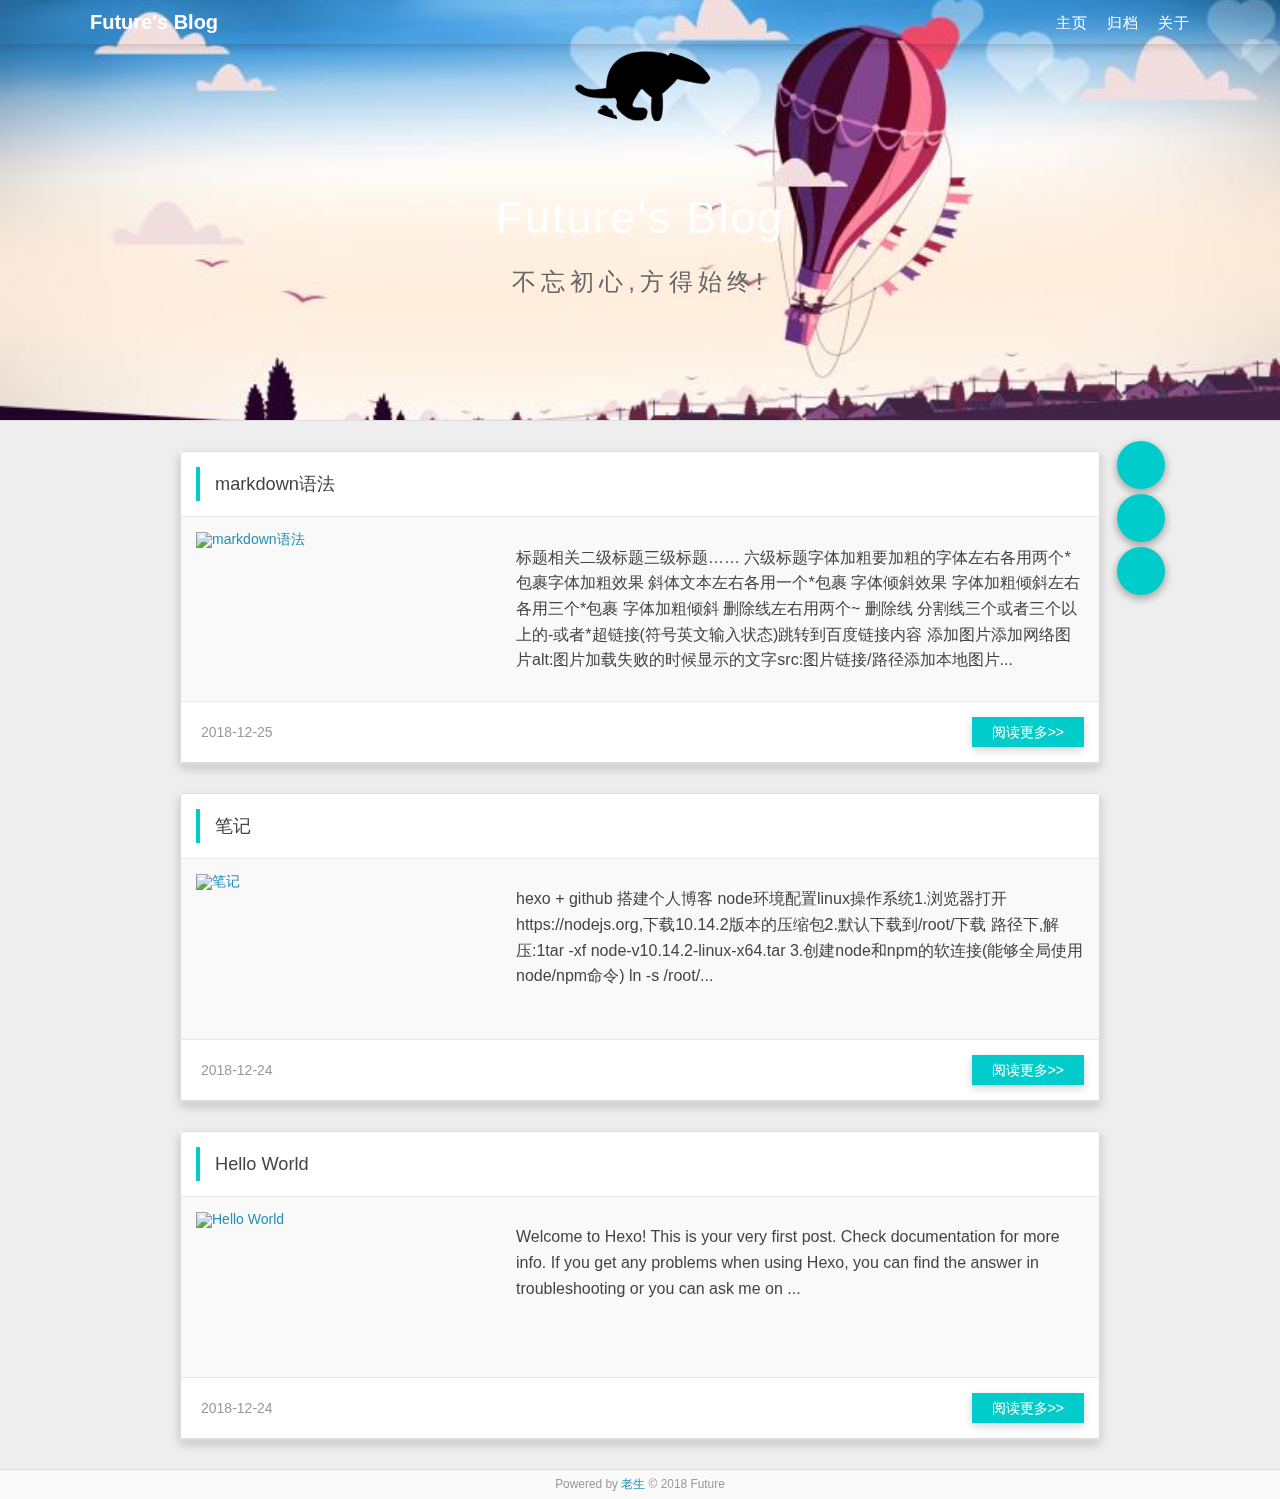
==== commit d41a558b: "Site updated: 2018-12-26 11:45:32" ====
--- a/index.html
+++ b/index.html
@@ -10,7 +10,7 @@
   
   <meta property="og:type" content="website">
 <meta property="og:title" content="Future的博客">
-<meta property="og:url" content="http://yoursite.com/index.html">
+<meta property="og:url" content="http://localhost:4000/index.html">
 <meta property="og:site_name" content="Future的博客">
 <meta property="og:locale" content="zh-CN">
 <meta name="twitter:card" content="summary">
@@ -87,17 +87,14 @@
             <nav class="header-nav">
                 <div class="social">
                     
-                        <a title="Future" target="_blank" href="//Future.com">
+                        <a title="Future" target="_blank" href="//future-123.top">
                             <i class="fa fa-home fa-2x"></i></a>
                     
-                        <a title="Github" target="_blank" href="//github.com/wongminho">
+                        <a title="Github" target="_blank" href="//github.com/Future-123">
                             <i class="fa fa-github fa-2x"></i></a>
                     
-                        <a title="Weibo" target="_blank" href="//weibo.com/WongMinHo">
+                        <a title="Weibo" target="_blank" href="//weibo.com/洋仔532">
                             <i class="fa fa-weibo fa-2x"></i></a>
-                    
-                        <a title="Twitter" target="_blank" href="//twitter.com/huangminhow">
-                            <i class="fa fa-twitter fa-2x"></i></a>
                     
                 </div>
             </nav>
@@ -126,7 +123,7 @@
         <div class="article-img">
             <a href="/2018/12/25/markdown语法/" target="_blank">
                 
-                <img src="http://yoursite.com/images/banner.jpg" alt="markdown语法" title="markdown语法">
+                <img src="http://localhost:4000/images/banner.jpg" alt="markdown语法" title="markdown语法">
                 
             </a>
         </div>
@@ -183,7 +180,7 @@
         <div class="article-img">
             <a href="/2018/12/24/笔记/" target="_blank">
                 
-                <img src="http://yoursite.com/images/banner.jpg" alt="笔记" title="笔记">
+                <img src="http://localhost:4000/images/banner.jpg" alt="笔记" title="笔记">
                 
             </a>
         </div>
@@ -233,7 +230,7 @@
         <div class="article-img">
             <a href="/2018/12/24/hello-world/" target="_blank">
                 
-                <img src="http://yoursite.com/images/banner.jpg" alt="Hello World" title="Hello World">
+                <img src="http://localhost:4000/images/banner.jpg" alt="Hello World" title="Hello World">
                 
             </a>
         </div>
@@ -281,8 +278,7 @@
 
 
       <p>
-        Powered by  <a href="http://hexo.io/" target="_blank">Hexo</a>
-        Theme <a href="//github.com/wongminho/hexo-theme-miho" target="_blank">MiHo</a>
+        Powered by  <a href="http://future-123.io/" target="_blank">老生</a>
       &copy; 2018 Future<br>
       </p>
     </div>
@@ -292,7 +288,7 @@
 <script src="//cdn.bootcss.com/jquery/3.2.1/jquery.min.js"></script>
 <script>
   var mihoConfig = {
-      root: "http://yoursite.com",
+      root: "http://localhost:4000",
       animate: true,
       isHome: true,
       share: true,
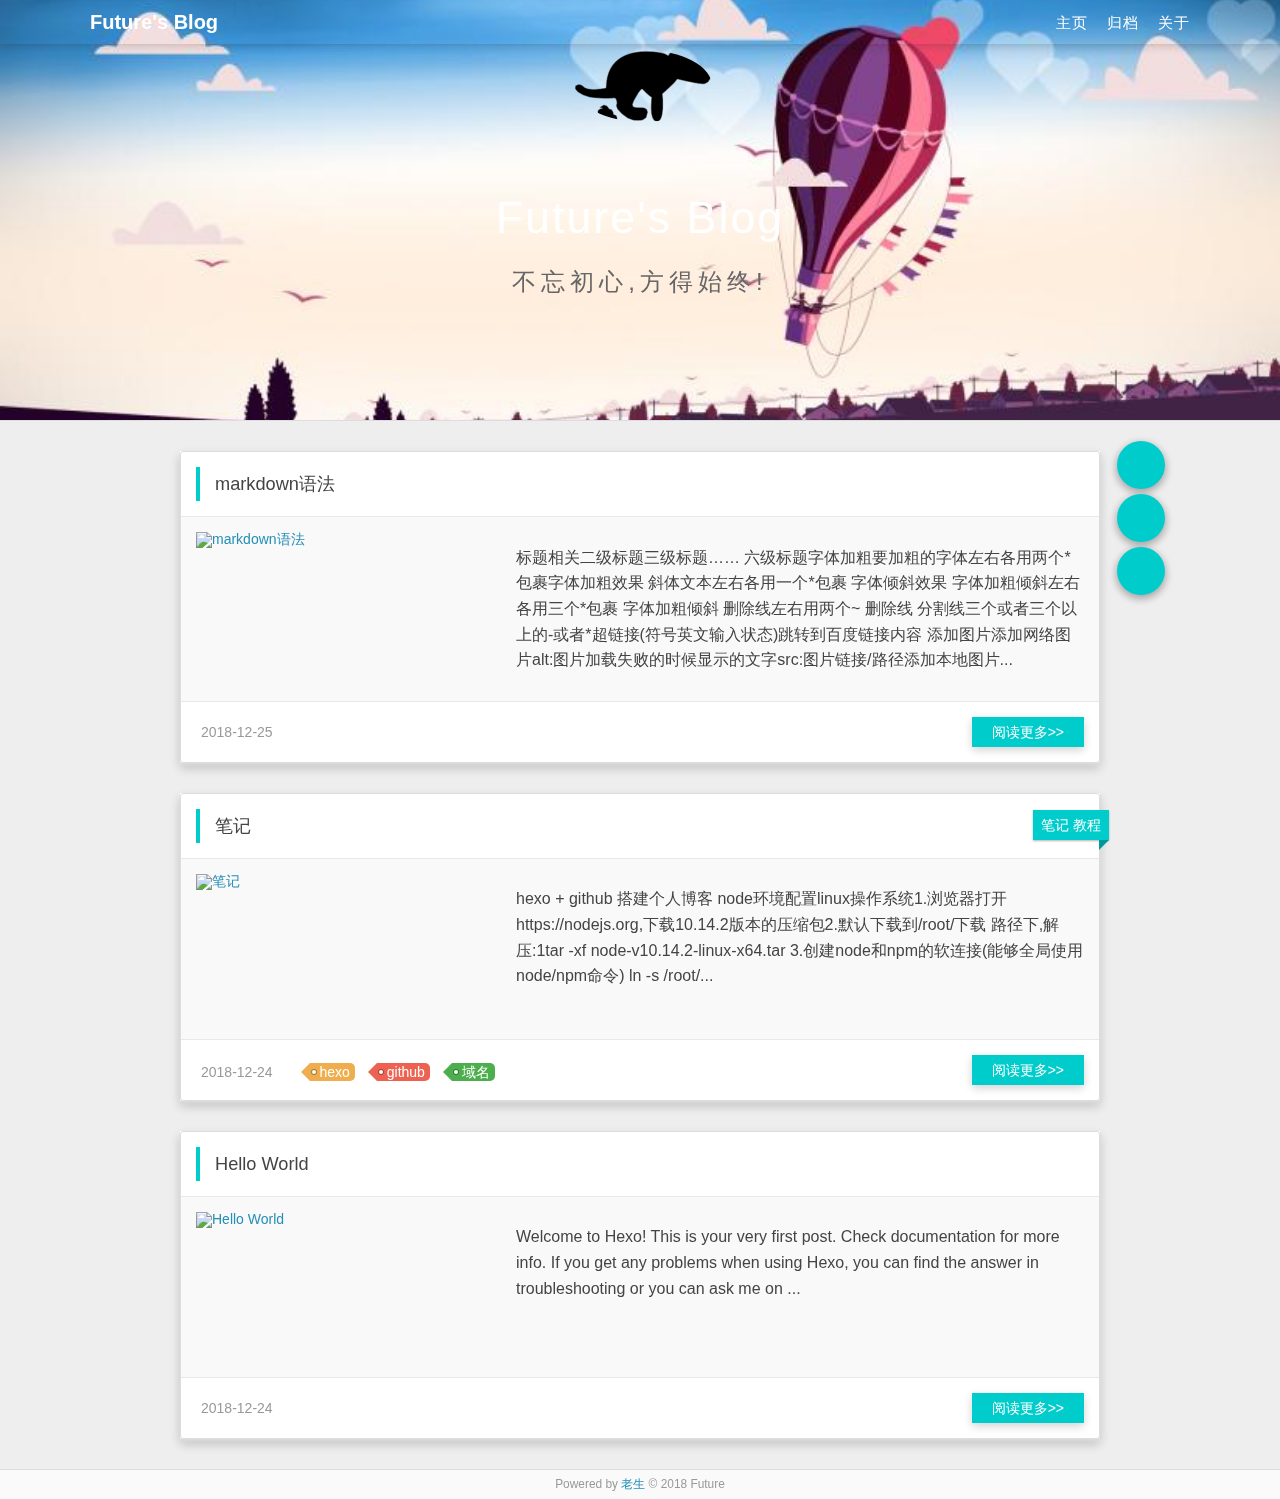
==== commit 3b617a75: "Site updated: 2018-12-26 16:17:48" ====
--- a/index.html
+++ b/index.html
@@ -93,7 +93,7 @@
                         <a title="Github" target="_blank" href="//github.com/Future-123">
                             <i class="fa fa-github fa-2x"></i></a>
                     
-                        <a title="Weibo" target="_blank" href="//weibo.com/洋仔532">
+                        <a title="Weibo" target="_blank" href="//weibo.com/ly532">
                             <i class="fa fa-weibo fa-2x"></i></a>
                     
                 </div>
@@ -123,7 +123,7 @@
         <div class="article-img">
             <a href="/2018/12/25/markdown语法/" target="_blank">
                 
-                <img src="http://localhost:4000/images/banner.jpg" alt="markdown语法" title="markdown语法">
+                <img src="http://localhost:4000//images/cat.jpg" alt="markdown语法" title="markdown语法">
                 
             </a>
         </div>
@@ -173,6 +173,15 @@
   
 
           
+              <span class="header-cate">
+                <i class="fa fa-map-marker"></i>
+                  
+                  <a href="/categories/笔记/">笔记</a>
+                  
+                  <a href="/categories/教程/">教程</a>
+                  
+              </span>
+          
       </header>
     
     <div class="article-entry " itemprop="articleBody">
@@ -180,7 +189,7 @@
         <div class="article-img">
             <a href="/2018/12/24/笔记/" target="_blank">
                 
-                <img src="http://localhost:4000/images/banner.jpg" alt="笔记" title="笔记">
+                <img src="http://localhost:4000//images/linux.jpg" alt="笔记" title="笔记">
                 
             </a>
         </div>
@@ -201,6 +210,17 @@
                 <li><i class="fa fa-calendar"></i>2018-12-24</li>
             
             
+  <li class="article-footer-tags">
+    <i class="fa fa-tags"></i>
+      
+    <a href="/tags/hexo/" class="color5">hexo</a>
+      
+    <a href="/tags/github/" class="color2">github</a>
+      
+    <a href="/tags/域名/" class="color3">域名</a>
+      
+  </li>
+
         </ul>
         
             <a href="/2018/12/24/笔记/#more" class="article-more-link" target="_blank">阅读更多&gt;&gt;</a>
@@ -312,10 +332,10 @@
 <div class="sidebar-menu-box" id="sidebar-menu-box">
     <div class="sidebar-menu-box-container">
         <div id="sidebar-menu-box-categories">
-            
+            <a class="category-link" href="/categories/笔记/">笔记</a><a class="category-link" href="/categories/笔记/教程/">教程</a>
         </div>
         <div id="sidebar-menu-box-tags">
-            
+            <a href="/tags/github/" style="font-size: 10px;">github</a> <a href="/tags/hexo/" style="font-size: 10px;">hexo</a> <a href="/tags/域名/" style="font-size: 10px;">域名</a>
         </div>
     </div>
     <a href="javascript:;" class="sidebar-menu-box-close">&times;</a>
@@ -348,7 +368,7 @@
     <div class="mobile-header-tag-container">
         <span class="title">Tags</span>
         <div id="mobile-header-container-tags">
-            
+            <a href="/tags/github/" style="font-size: 10px;">github</a> <a href="/tags/hexo/" style="font-size: 10px;">hexo</a> <a href="/tags/域名/" style="font-size: 10px;">域名</a>
         </div>
     </div>
 </div>
--- a/css/style.css
+++ b/css/style.css
@@ -100,6 +100,9 @@
 a img {
   border: none;
 }
+a {
+  cursor: url("/鼠标.ico"), auto !important;
+}
 input,
 button {
   margin: 0;
@@ -3038,6 +3041,10 @@
   width: 200px;
   margin: 0 auto;
 }
+.reward-content .reward-code img {
+  width: 200px;
+  height: 200px;
+}
 .reward-content .reward-select {
   width: 100%;
 }
